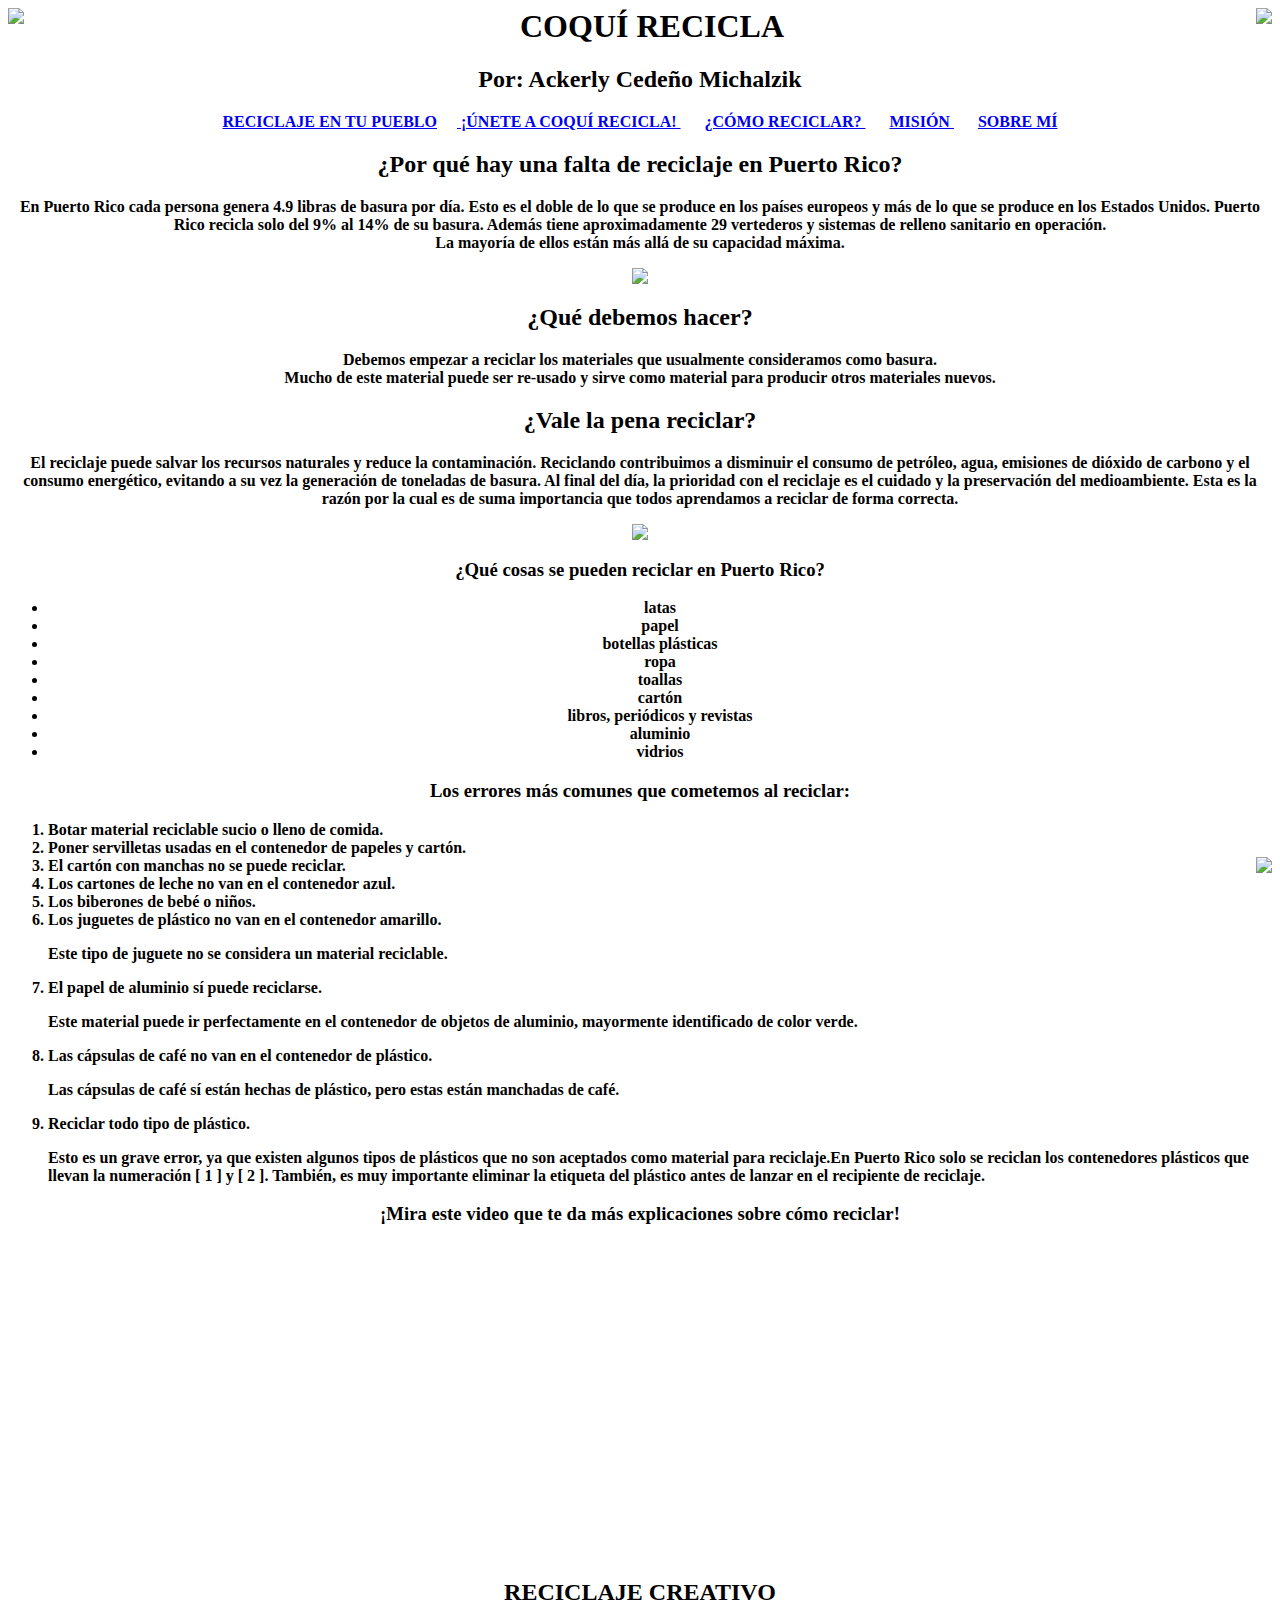
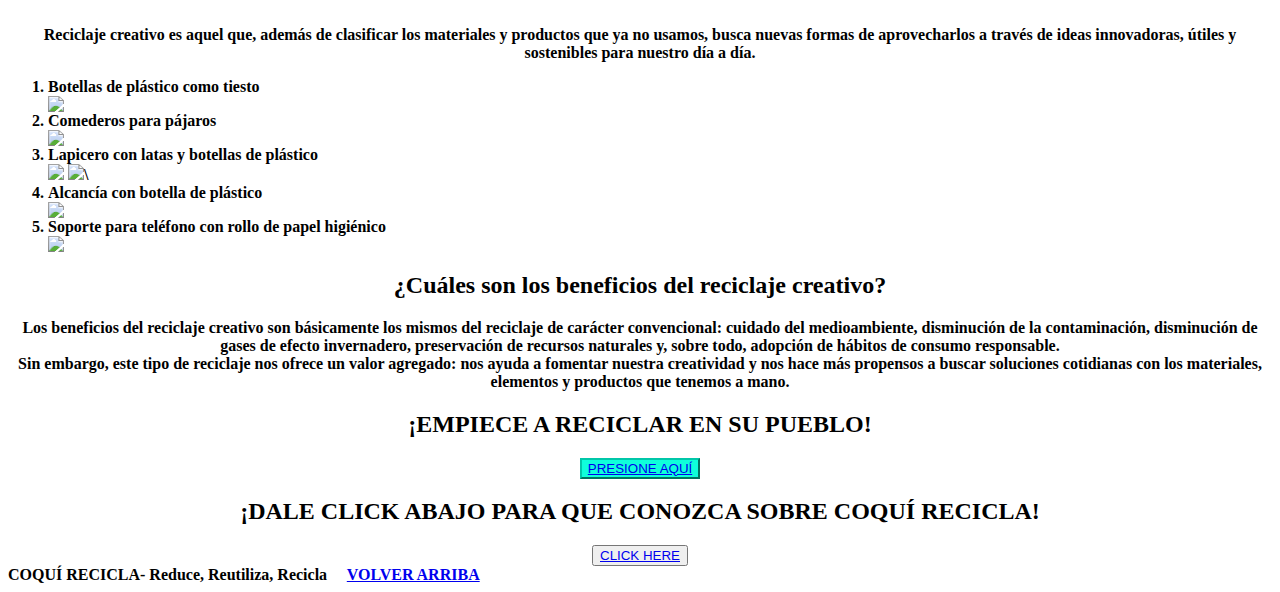
==== index.html @ 179684ca "Add files via upload" ====
<html>
<head>
<title> COQUÍ RECICLA  </title>
 <link rel="stylesheet" type="text/css" href="style.css">
<!--- LINKS FOR FONTS --->
  <link rel="preconnect" href="https://fonts.googleapis.com">
<link rel="preconnect" href="https://fonts.gstatic.com" crossorigin>
<link href="https://fonts.googleapis.com/css2?family=Raleway:wght@500&display=swap" rel="stylesheet">
<link rel="preconnect" href="https://fonts.googleapis.com">
<link rel="preconnect" href="https://fonts.gstatic.com" crossorigin>
<link href="https://fonts.googleapis.com/css2?family=Pacifico&family=Raleway:wght@500&display=swap" rel="stylesheet">
<link rel="preconnect" href="https://fonts.googleapis.com">
<link rel="preconnect" href="https://fonts.gstatic.com" crossorigin>
<link href="https://fonts.googleapis.com/css2?family=Oswald:wght@500&display=swap" rel="stylesheet">
<link rel="preconnect" href="https://fonts.googleapis.com">
<link rel="preconnect" href="https://fonts.gstatic.com" crossorigin>
<link href="https://fonts.googleapis.com/css2?family=Architects+Daughter&display=swap" rel="stylesheet">
  <link rel="preconnect" href="https://fonts.googleapis.com">
<link rel="preconnect" href="https://fonts.gstatic.com" crossorigin>
<link href="https://fonts.googleapis.com/css2?family=Hachi+Maru+Pop&display=swap" rel="stylesheet">
<link rel="preconnect" href="https://fonts.googleapis.com">
<link rel="preconnect" href="https://fonts.gstatic.com" crossorigin>
<link href="https://fonts.googleapis.com/css2?family=Playfair+Display&display=swap" rel="stylesheet">
<link rel="preconnect" href="https://fonts.googleapis.com">
<link rel="preconnect" href="https://fonts.gstatic.com" crossorigin>
<link href="https://fonts.googleapis.com/css2?family=Poppins:wght@300&display=swap" rel="stylesheet">
<link rel="preconnect" href="https://fonts.googleapis.com">
<link rel="preconnect" href="https://fonts.gstatic.com" crossorigin>
<link href="https://fonts.googleapis.com/css2?family=Proza+Libre&display=swap" rel="stylesheet">
</head>

<body>

<div id= MAIN>
    <img class= "coq" src= "COQUIRECICLA.jpeg" align= "left">
<img class= "coq" src= "COQUIRECICLA.jpeg" align= "right">
<center> <h1 class= "main1"> &nbsp; &nbsp;COQUÍ RECICLA </h1> </center>
<center> <h2 class= "by1"> Por: Ackerly Cedeño Michalzik  </h2> </center>  
<b> 

  <!--- Nav Links --->

</div>
 <center> <nav> <a class= RECICLAJEENTUPUEBLO href= "RECICLAJE EN TU PUEBLO.html"> RECICLAJE EN TU PUEBLO</a>  &nbsp;&nbsp; &nbsp;<a class= "UNETECOQUI" href= "https://forms.gle/cVLvfZ4YehwnYv968"> ¡ÚNETE A COQUÍ RECICLA!  </a>
&nbsp &nbsp &nbsp <a href="#qsere"> ¿CÓMO RECICLAR? </a> &nbsp;&nbsp;&nbsp; &nbsp; <a class= "MISION" href= "MISIÓN.html"> MISIÓN </a> &nbsp;&nbsp;&nbsp; &nbsp; <a href="htm.html"> SOBRE MÍ </a> </nav> </center>
  
  
  
  
  
 













<!--- Part 1 --->
  
  <center><div class="A">
<h2 class= "porque"> ¿Por qué hay una falta de reciclaje en Puerto Rico? </h2>  </div>
 <b> <p class= "faltare"> En Puerto Rico cada persona genera 4.9 libras de basura por día.
Esto es el doble de lo que se produce en los países europeos y más de lo que se produce en los Estados Unidos. Puerto Rico recicla solo del 9% al 14% de su basura. Además tiene aproximadamente 29 vertederos y sistemas de relleno sanitario en operación. <br> La mayoría de ellos están más allá de su capacidad máxima.
</p> </b> 
  <img class= "vertederopr" src= "vertederospr2.jpg"> </center>
  
  

<!--- Part 2 --->
 <center>
<div class="B">
 <h2 class= "quedebemoshacer"> ¿Qué debemos hacer? </h2>  </div> </body>
<b><p class= reciclaahora> Debemos empezar a reciclar los materiales que usualmente consideramos como basura. <br>Mucho de este material puede ser re-usado y sirve como material
para producir otros materiales nuevos. 
 </p> </b> 
</center>
<center>
  <div class="C">
 <!--- Part 3 --->
    
 <h2 class= "VALELAPENA"> ¿Vale la pena reciclar?  </div> </center>
<center> <b> <p class= "sivale"> El reciclaje puede salvar los recursos naturales y reduce la contaminación. Reciclando contribuimos a disminuir el consumo de petróleo, agua, emisiones de dióxido de carbono y el consumo energético, evitando a su vez la generación de toneladas de basura. Al final del día, la prioridad con el reciclaje es el cuidado y la preservación del medioambiente. Esta es la razón por la cual es de suma importancia que todos aprendamos a reciclar de forma correcta. </p></b></center>

    <center> <img class= "cutequestion" src= "cute recycle question_Edited.jpg" > </center>
 
<!--- List on what to recyle Part 4--->
<center>
  <div class="D">
 <h3 id= "qsere"> ¿Qué cosas se pueden reciclar en Puerto Rico? </h3> </div> </center>
  <center> <b>
<ul>
  <li>
    latas 
  </li>
  <li>
    papel 
  </li>
  <li>
    botellas plásticas 
  </li>
  <li>
    ropa 
</li>
  <li>
    toallas 
  </li>

  <li>
    cartón
  </li>
  <li>
    libros, periódicos y revistas 
  </li>
  <li>
    aluminio 
  </li>
  <li>
    vidrios 
  </li>
</ul>
  </b></center>

  

<!---Part 5--->

<center> <div class="E"> <h3 class= "errores">Los errores más comunes que cometemos al reciclar: </h3> </div> </center>
<b> <ol>
  <li>
  Botar material reciclable sucio o lleno de comida.
</li>
<li>
  Poner servilletas usadas en el contenedor de papeles y cartón.
</li>
    <img class="reyclequestion2" src= "cutequestrecycle.jpg" align= "right">
  <li>
    El cartón con manchas no se puede reciclar.
  </li>
  <li>
    Los cartones de leche no van en el contenedor azul.
  </li>
<li>
  Los biberones de bebé o niños.
</li>

  <li>
    Los juguetes de plástico no van en el contenedor amarillo.
  <br>
  <p class= "prtlist">Este tipo de juguete no se considera un material reciclable.</p>
  </li>
<li>El papel de aluminio sí puede reciclarse.
<br>
<p class= "prtlist">Este material puede ir perfectamente en el contenedor de objetos de aluminio, mayormente identificado de color verde. </p>
</li>
  <li>
    Las cápsulas de café no van en el contenedor de plástico.
<br>
  <p class= "prtlist"> Las cápsulas de café sí están hechas de plástico, pero estas están manchadas de café. </p>
  </li>
  <li>
    Reciclar todo tipo de plástico.
<br>
 <p class= "prtlist"> Esto es un grave error, ya que existen algunos tipos de plásticos que no son aceptados como material para reciclaje.En Puerto Rico solo se reciclan los contenedores plásticos que llevan la numeración [ 1 ] y [ 2 ]. También, es muy importante eliminar la etiqueta del plástico antes de lanzar en el recipiente de reciclaje.</p>
  </li>
</ol>
</b>
<center> <h3 class="reciclaya"> ¡Mira este video que te da más explicaciones sobre cómo reciclar! </h3> </center>
<center><iframe width="560" height="315" src="https://www.youtube.com/embed/YiHTNfKJwAw" title="YouTube video player" frameborder="0" allow="accelerometer; autoplay; clipboard-write; encrypted-media; gyroscope; picture-in-picture; web-share" allowfullscreen></iframe> </center>

<!--- Part 6--->
  
<center> <h2 class="RC"> RECICLAJE CREATIVO </h2> </center>
  <center> <b> <p> Reciclaje creativo es aquel que, además de clasificar los materiales y productos que ya no usamos, busca nuevas formas de aprovecharlos a través de ideas innovadoras, útiles y sostenibles para nuestro día a día. </p></b> </center>
<ol>
  <li class="rc3">
Botellas de plástico como tiesto 
  </li>

<img  class="TIESTO" src= "tiestoconbp.jpg"</li>
  <li>
    Comederos para pájaros
  </li>
  <img class="bird" src="birdfeeder.jpg">
  <li>
    Lapicero con latas y botellas de plástico
  </li>
  <img class="Lapicero" src= "lapiceroconlatas.jpg">
  <img class= "Lapicero" src = "lapiceroconbp.jpg">\
  <li>
    Alcancía con botella de plástico
  </li>
  <img class= "piggybank" src="piggybank.jpg">
  <li>
    Soporte para teléfono con rollo de papel higiénico
  </li>
  <img class= "phone" src= "phoneholder.jpg">
</ol>

    <center> <h2 class="rch"> ¿Cuáles son los beneficios del reciclaje creativo? </h2></center>
  <center> <p> Los beneficios del reciclaje creativo son básicamente los mismos del reciclaje de carácter convencional: cuidado del medioambiente, disminución de la contaminación, disminución de gases de efecto invernadero, preservación de recursos naturales y, sobre todo, adopción de hábitos de consumo responsable.
<br>
Sin embargo, este tipo de reciclaje nos ofrece un valor agregado: nos ayuda a fomentar nuestra creatividad y nos hace más propensos a buscar soluciones cotidianas con los materiales, elementos y productos que tenemos a mano.</p></center>
  <!--- Part 7--->
<center><h2 class= "empieza">  ¡EMPIECE A RECICLAR EN SU PUEBLO! </h2></center>
<center> <button style= "background-color:  #0fffdb; border-color: #00c7a9 ;" class= "hi"><a class= RECICLAJEENTUPUEBLO href= "RECICLAJE EN TU PUEBLO.html"> PRESIONE AQUÍ</a> </button> </center>

<center> <h2 class="click">  ¡DALE CLICK ABAJO PARA QUE CONOZCA SOBRE COQUÍ RECICLA!</h2></center>
 <center> <button class= "click2"> <a class= "MISION" href= "MISIÓN.html"> CLICK HERE </a> </button> </center> 

  <footer> COQUÍ RECICLA- Reduce, Reutiliza, Recicla &nbsp;&nbsp;&nbsp; <a id="up" href= "#MAIN"> VOLVER ARRIBA </a>  </footer>
</body>













  
</html>
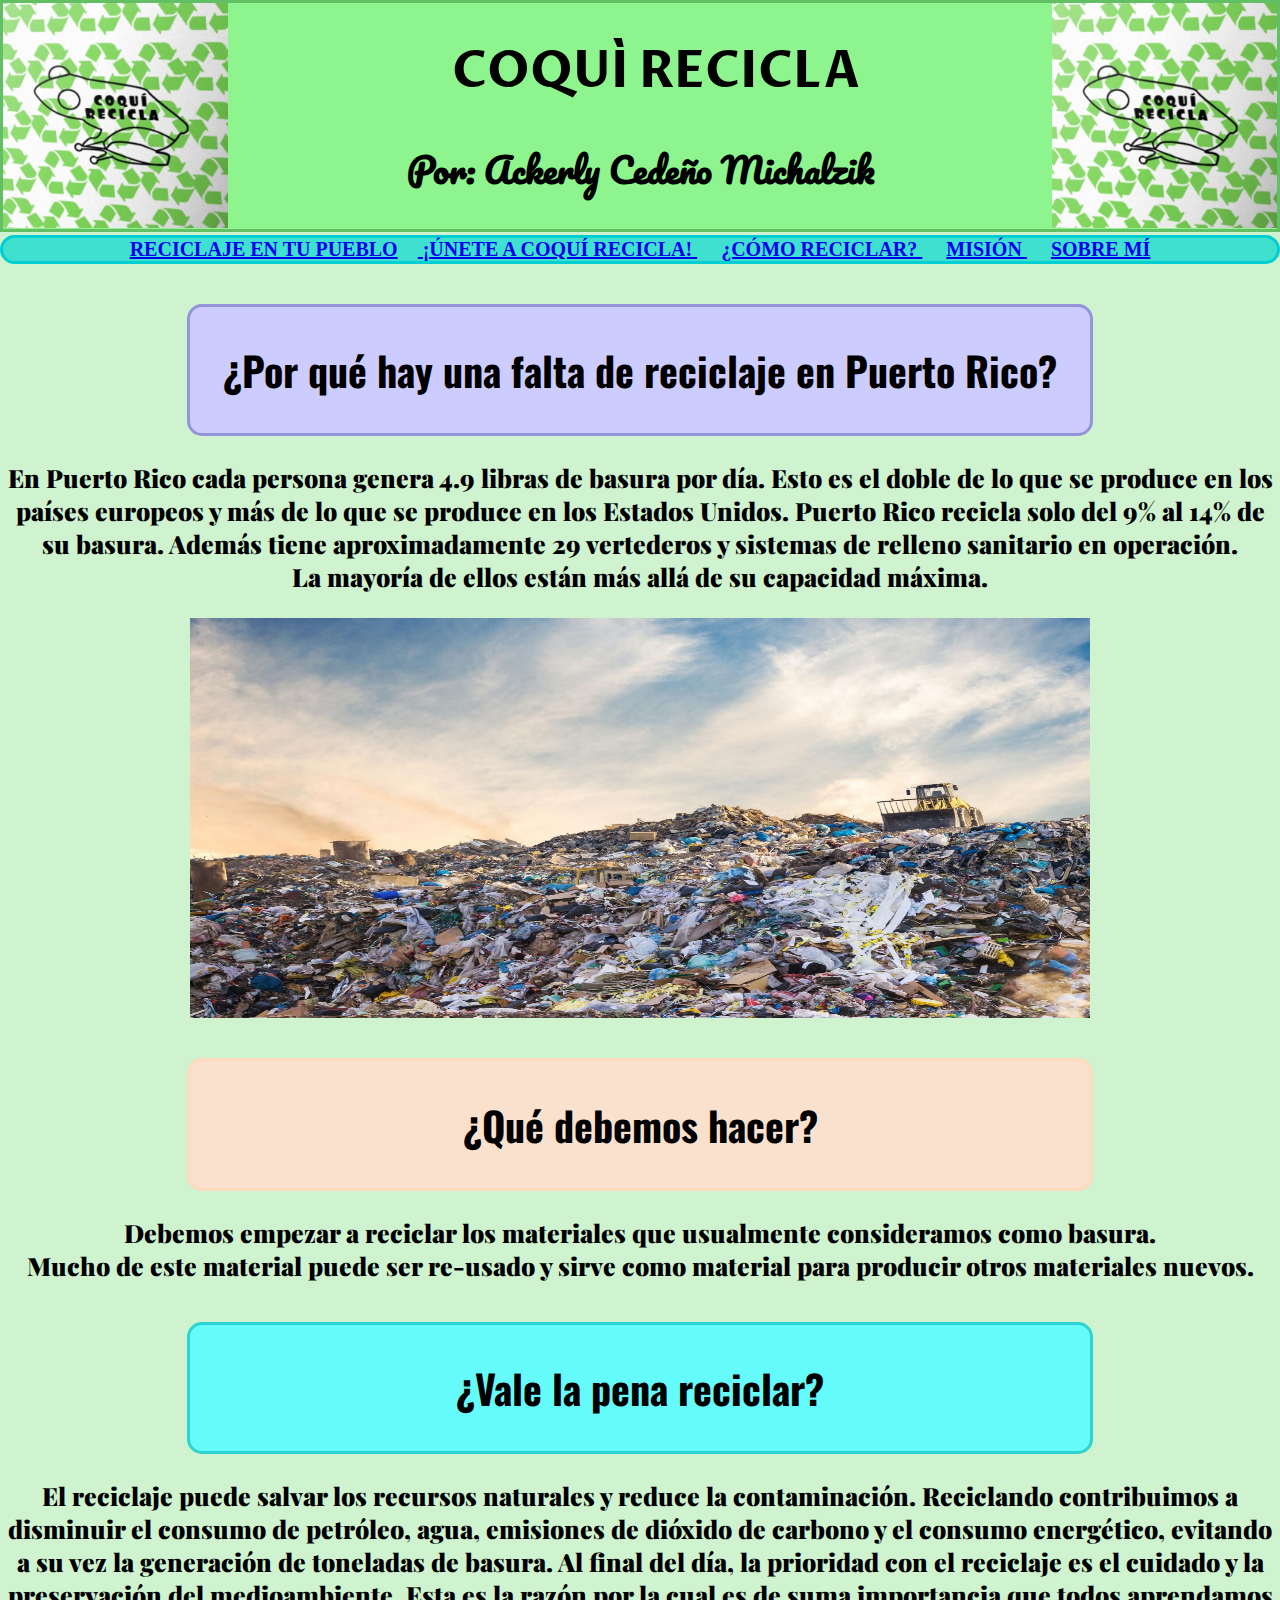
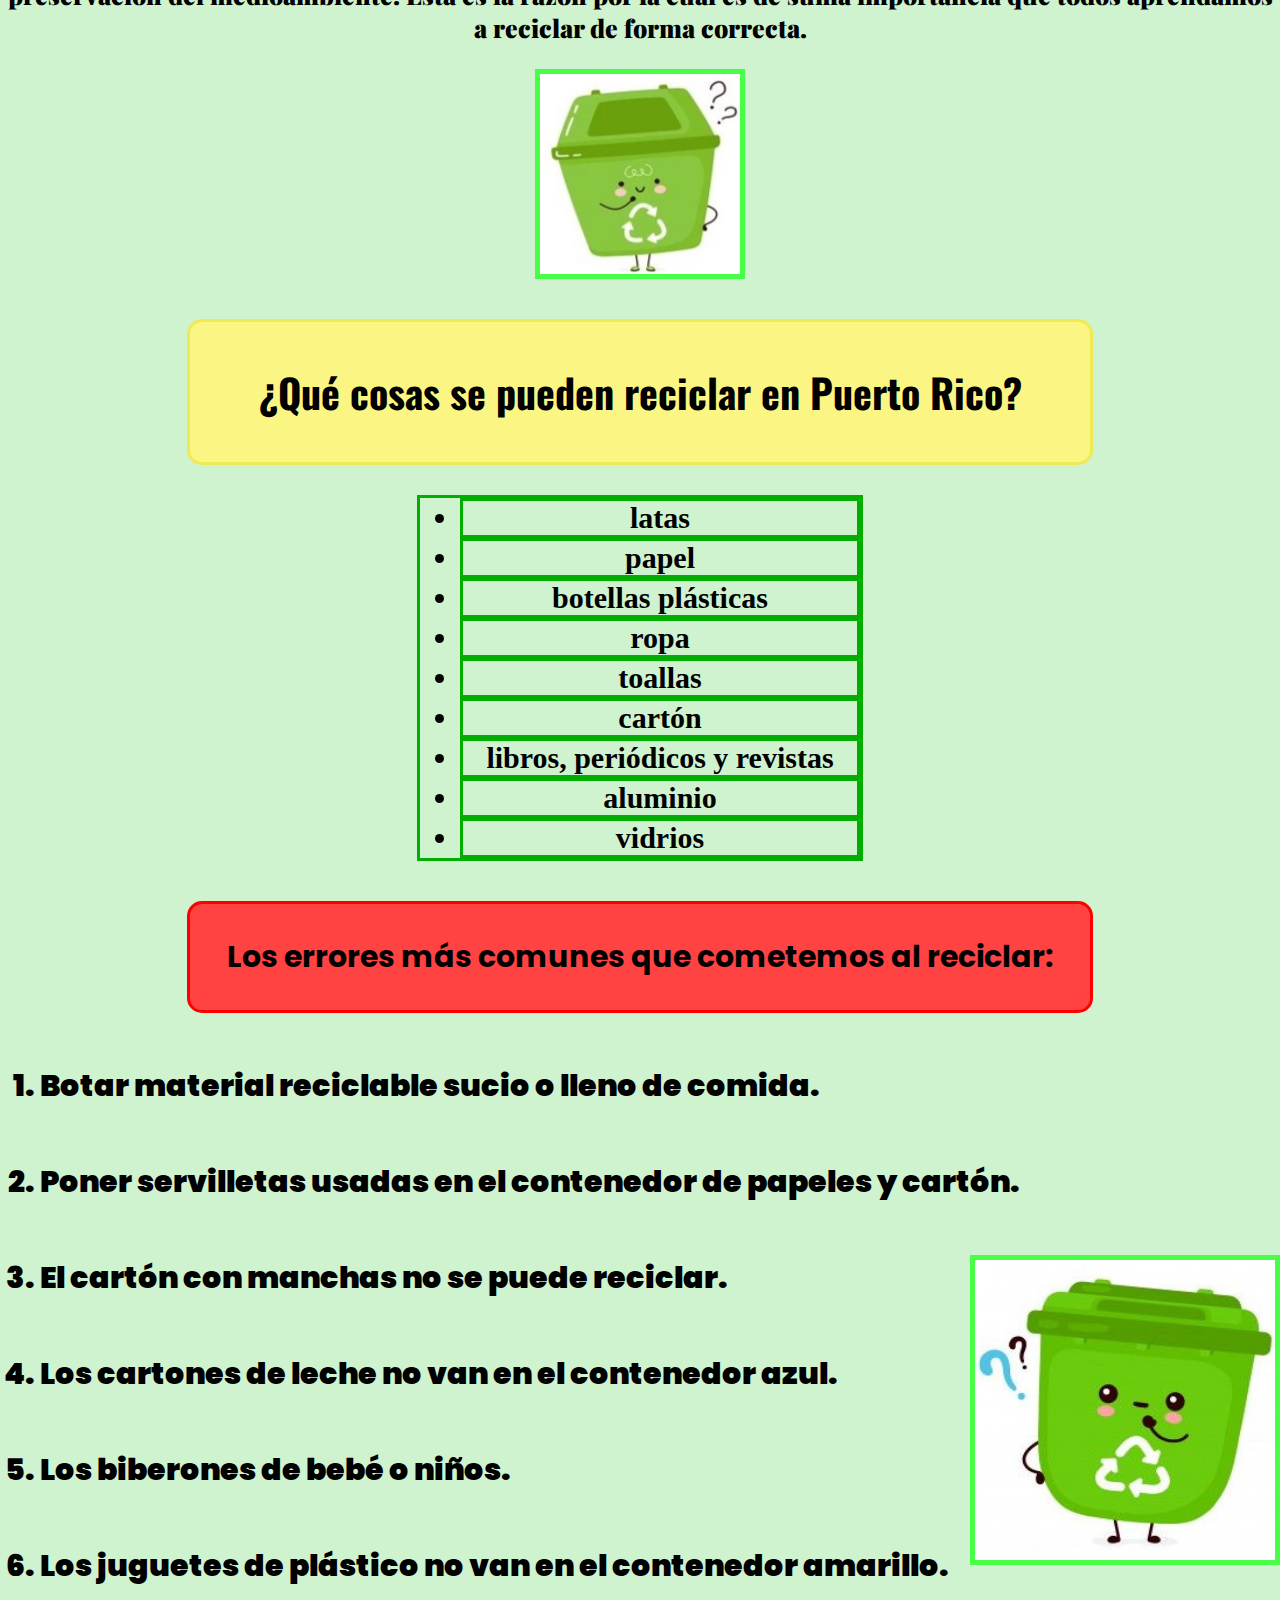
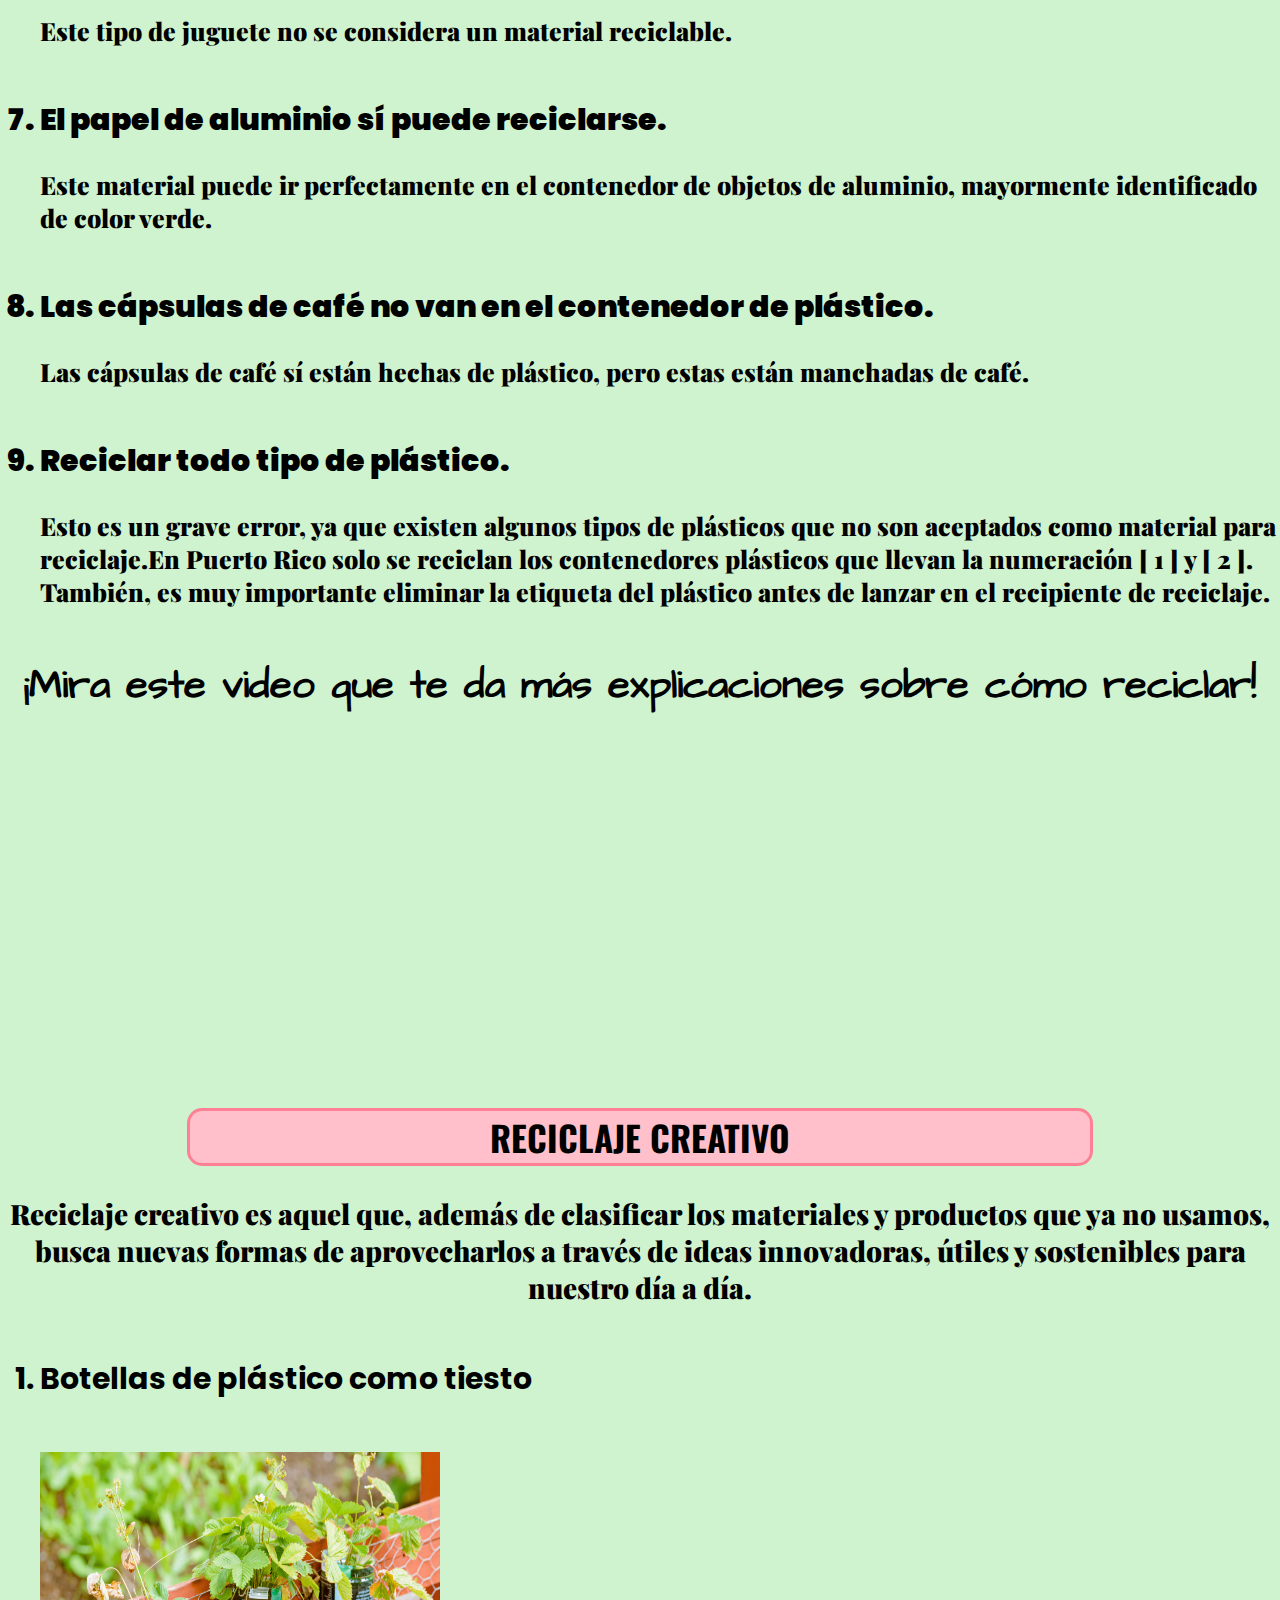
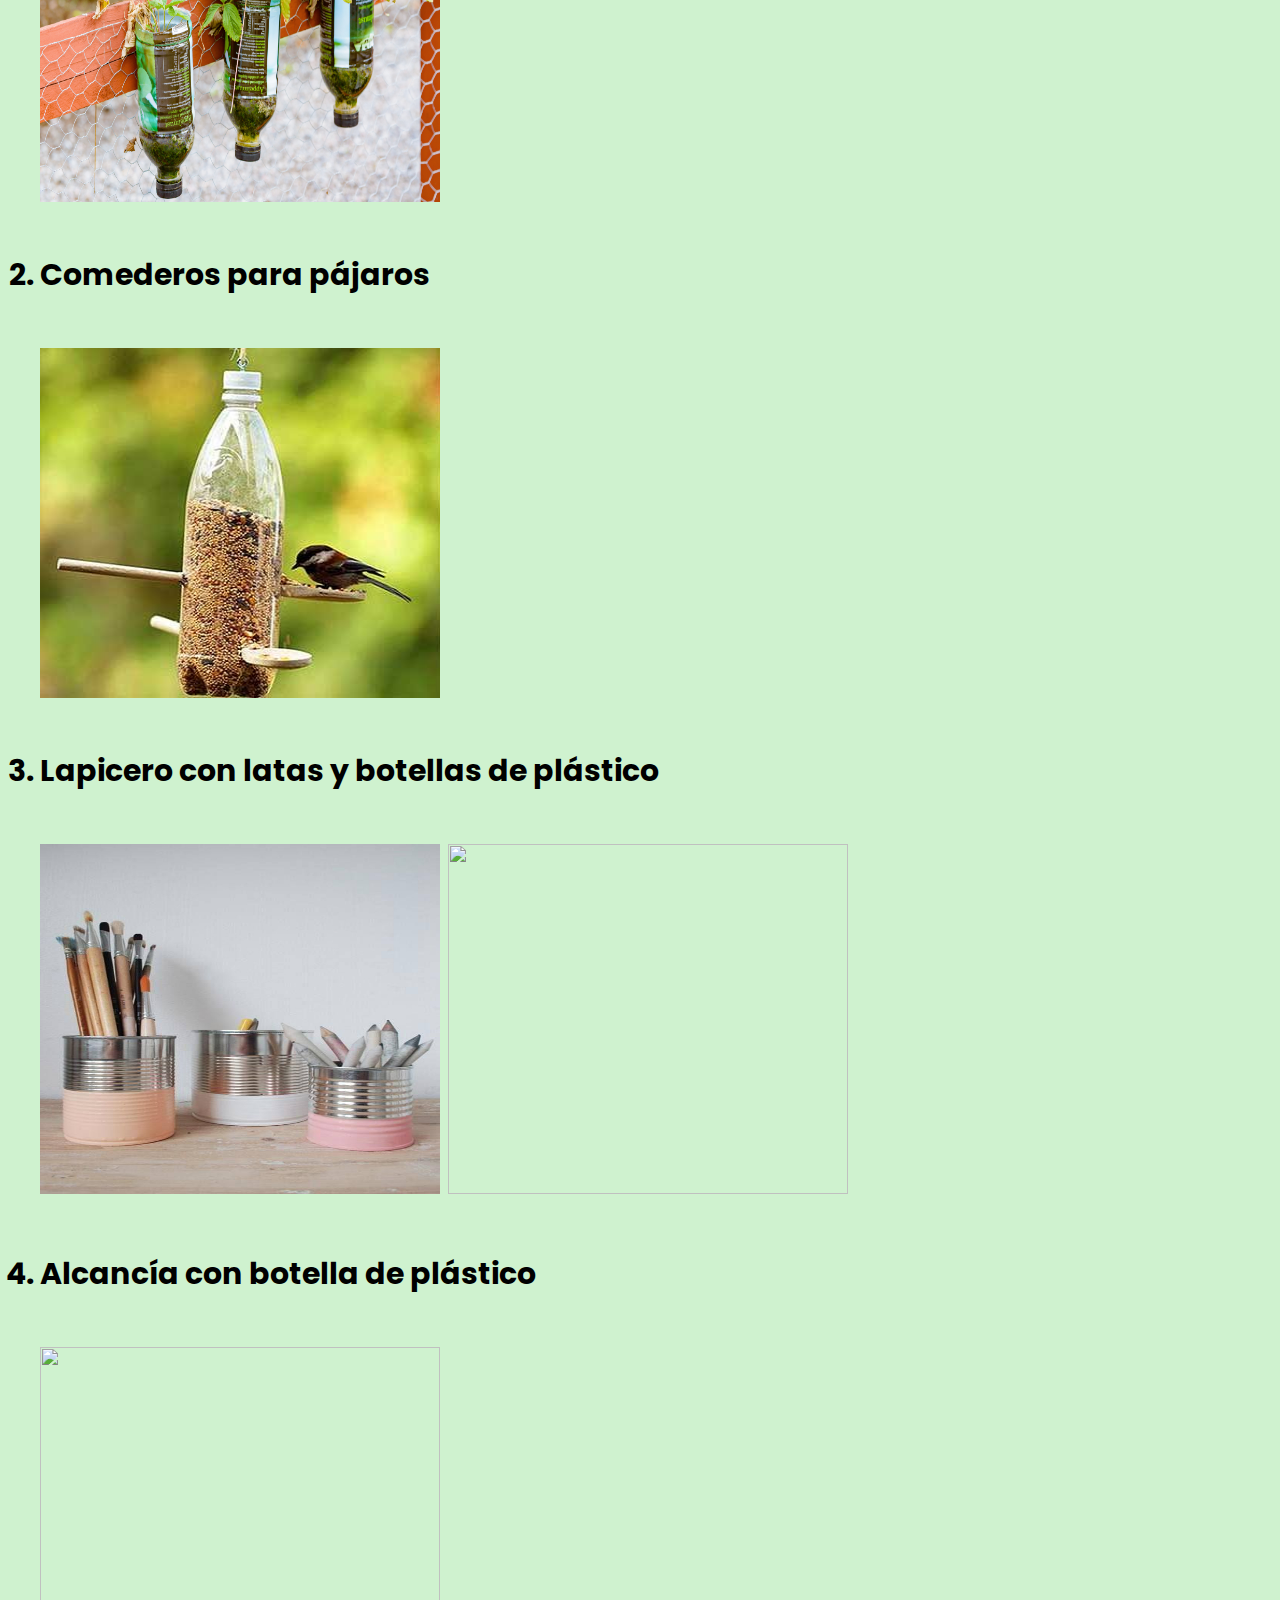
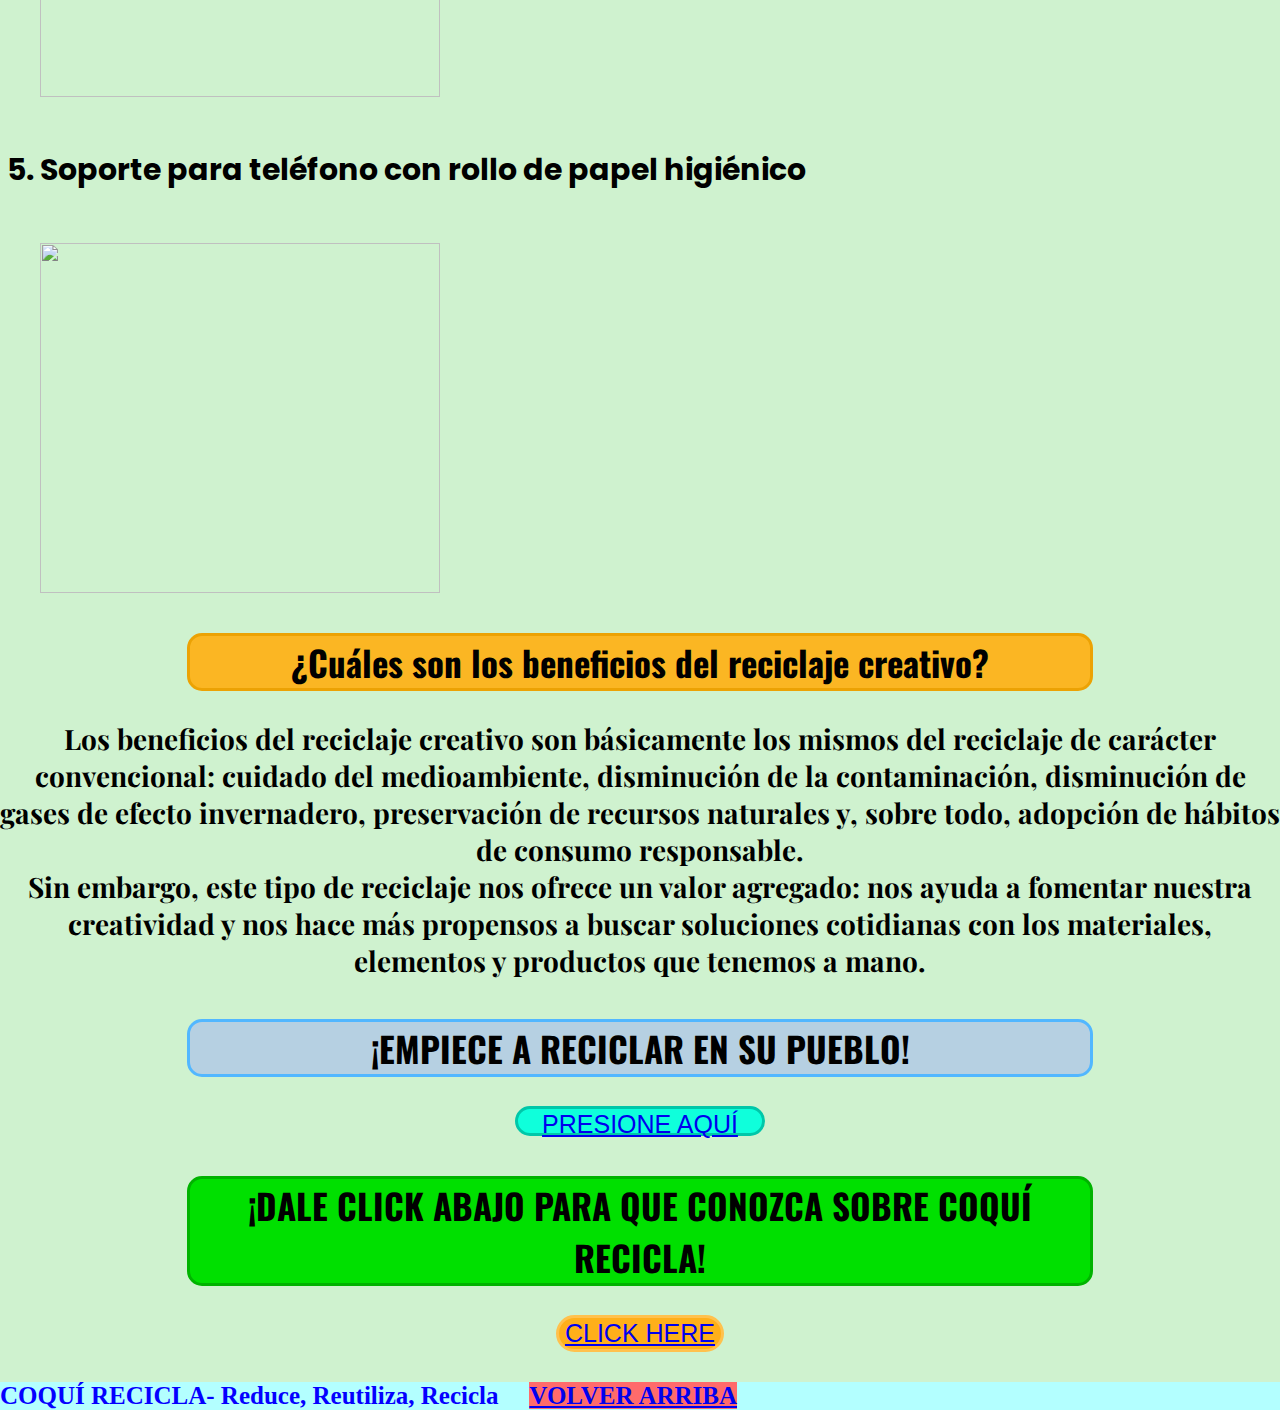
==== commit d1a278e1: "Update index.html" ====
--- a/index.html
+++ b/index.html
@@ -192,7 +192,7 @@
     Lapicero con latas y botellas de plástico
   </li>
   <img class="Lapicero" src= "lapiceroconlatas.jpg">
-  <img class= "Lapicero" src = "lapiceroconbp.jpg">\
+  <img class= "Lapicero" src = "lapiceroconbp.jpg">
   <li>
     Alcancía con botella de plástico
   </li>
@@ -230,4 +230,4 @@
 
 
   
-</html>+</html>
--- a/style.css
+++ b/style.css
@@ -0,0 +1,316 @@
+body{
+  margin: 0px;
+  background-color:#cff2cf ;
+}
+.coq{
+width: 225px;
+height: 225px;
+
+}
+#MAIN{
+background-color:#8ef58e ;
+border: solid;
+  border-color: #63bf63 ;
+
+  
+  }
+nav{
+background-color: turquoise;
+border-radius: 25px;
+  border: solid;
+  border-color: darkturquoise;
+  margin-top: 3px;
+}
+nav a{
+font-size: 20px;
+  
+}
+nav a:hover{
+background-color: #ffc2cc;
+  
+}
+
+.main1{
+font-size: 50px;
+  font-family: 'Proza Libre', sans-serif;
+
+  
+}
+  .by1{
+    font-family: 'Pacifico', cursive;
+  }
+h2{
+font-family: 'Oswald', sans-serif;
+  font-size: 35px;
+}
+
+img{
+width: 900px;
+height: 400px;
+  
+}
+
+.links{
+color: black;
+font-size: 20px;
+  
+}
+
+
+
+
+
+
+  
+
+
+.coqui{
+width:100px;
+
+  
+}
+
+
+.A{
+background-color: #CCCCFF;
+border: solid;
+  border-color: #9494db;
+  border-radius: 15px;
+  max-width: 900px;
+  margin-top: 40px;
+  align-items: center;
+}
+
+  
+
+  .porque{
+
+font-size: 40px;
+    
+  }
+
+.B{
+  background-color: #f9e1cd;
+  border: solid;
+  border-color:#ffdbbd;
+  border-radius: 15px;
+  max-width: 900px;
+  margin-top: 40px;
+}
+
+.faltare{
+  font-size: 25px;
+}
+
+  .C{
+    background-color:#65fbfb;
+  border: solid;
+  border-color:#2dd2d2;
+  border-radius: 15px;
+  max-width: 900px;
+  margin-top: 40px;
+  }
+
+
+.quedebemoshacer{
+
+font-size: 40px;
+  
+}
+.D{
+      background-color:#fbf583;
+  border: solid;
+  border-color:#f0e956;
+  border-radius: 15px;
+  max-width: 900px;
+  margin-top: 40px;
+  }
+
+.reciclaahora{
+
+font-size: 25px;
+}
+
+.E{
+  background-color:#ff4242;
+  border: solid;
+  border-color:red;
+  border-radius: 15px;
+  max-width: 900px;
+  margin-top: 40px;
+}
+.VALELAPENA{
+font-size: 40px;
+  
+}
+.sivale{
+
+
+  font-size: 25px;
+}
+
+.cutequestion{
+border: solid;
+border-width: 5px;
+  border-color:#47ff47 ;
+width: 200px;
+  height: 200px;
+}
+
+#qsere{
+font-size: 40px;
+  font-family: 'Oswald', sans-serif;
+
+  
+}
+ul{
+max-width: 400px;
+font-size: 30;
+  border: solid;
+  border-color: #00ad00;
+  
+}
+.reyclequestion2{
+width: 300px;
+  height: 300px;
+  border: solid;
+  border-color: #47ff47 ;
+  border-width: 5px;
+}
+ul li{
+border:solid;
+border-color: #00ad00;
+}
+.errores{
+font-family: 'Poppins', sans-serif;
+font-size: 30px;
+  
+}
+ol{
+font-size: 30px;
+
+  
+}
+
+
+.prtlist{
+font-size: 25px;
+  
+}
+
+
+ol li{
+margin-top: 50px;
+  margin-bottom: 50px;
+  font-family: 'Poppins', sans-serif;
+  
+}
+.reciclaya{
+font-family: 'Architects Daughter', cursive;
+font-size: 40px;
+  
+}
+
+.empieza{
+  margin-top: 150px;
+}
+
+
+
+
+
+
+.hi{
+height: 30px;
+  width: 250px;
+background-color: #84ff80;
+  font-size: 25px;
+  border-color: #39bd35;
+}
+
+
+  .idk{
+background-color: #bfeaf8;
+color: white;
+    font-size: 11px;
+  }
+
+.TIESTO{
+  width: 400px;
+  height: 350px;
+}
+.bird{
+  width: 400px;
+  height: 350px;
+}
+  .Lapicero{
+     width: 400px;
+  height: 350px;
+  }
+.piggybank{
+      width: 400px;
+  height: 350px; 
+}
+.phone{
+   width: 400px;
+  height: 350px; 
+}
+p{
+  font-size: 28px;
+  font-family: 'Playfair Display', serif;
+}
+
+.rch{
+    background-color:#fbb623;
+  border: solid;
+  border-color:#eca204;
+  border-radius: 15px;
+  max-width: 900px;
+  margin-top: 40px;
+}
+.empieza{
+   background-color:#B6D0E2;
+  border: solid;
+  border-color:#52b7ff;
+  border-radius: 15px;
+  max-width: 900px;
+  margin-top: 40px;
+}
+button{
+  border: solid;
+  border-radius: 25px;
+  background-color: #0fffdb;
+  border-color: #00c7a9;
+}
+.click{
+    background-color:#00e000;
+  border: solid;
+  border-color:#00b300;
+  border-radius: 15px;
+  max-width: 900px;
+  margin-top: 40px;
+}
+.click2{
+  font-size: 25px;
+  border-radius: 25px;
+  border: solid;
+  border-color: #ffc14d;
+  background-color: #ffaf1a;
+}
+footer{
+  background-color: #b3ffff;
+  color: #0400ff;
+  font-size: 25px;
+  margin-top: 30px;
+}
+.RC{
+   background-color:pink;
+  border: solid;
+  border-color:#ff8095;
+  border-radius: 15px;
+  max-width: 900px;
+  margin-top: 40px;
+}
+#up{
+  background-color: #ff6b6b;
+}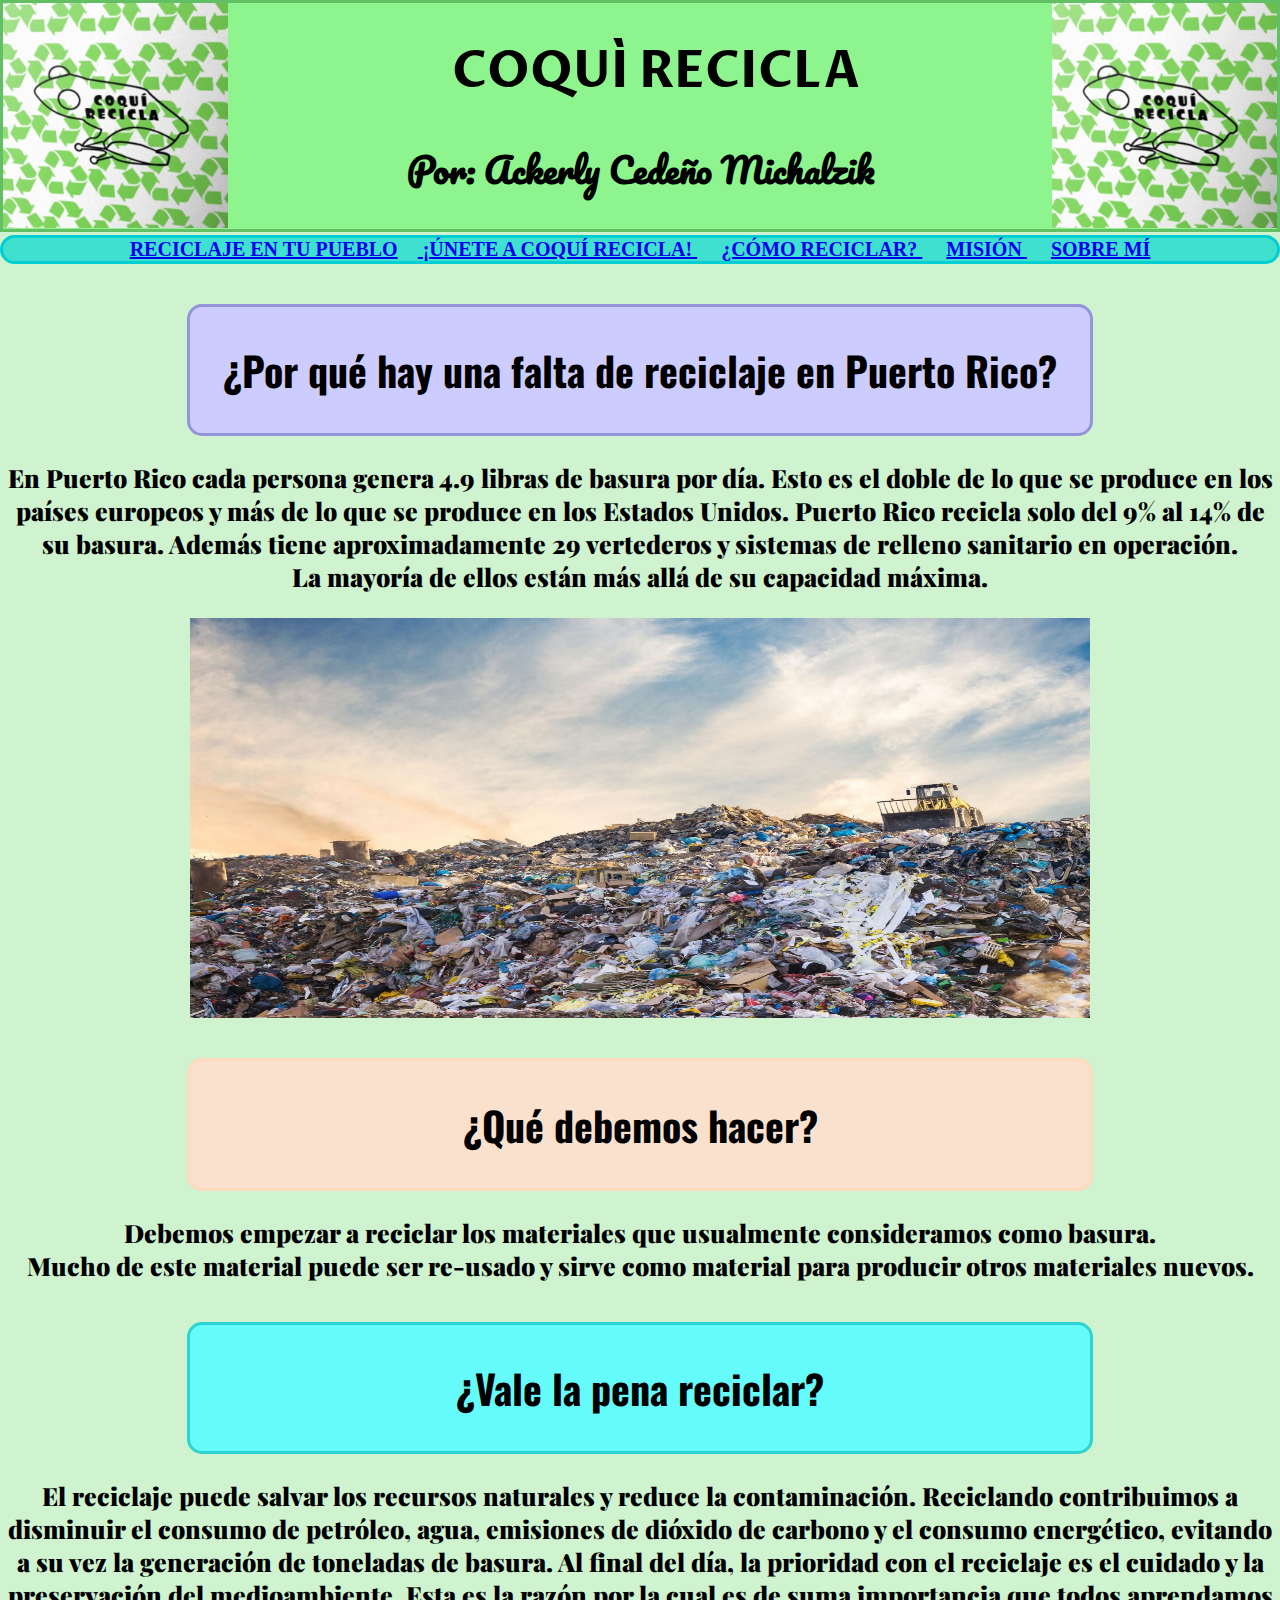
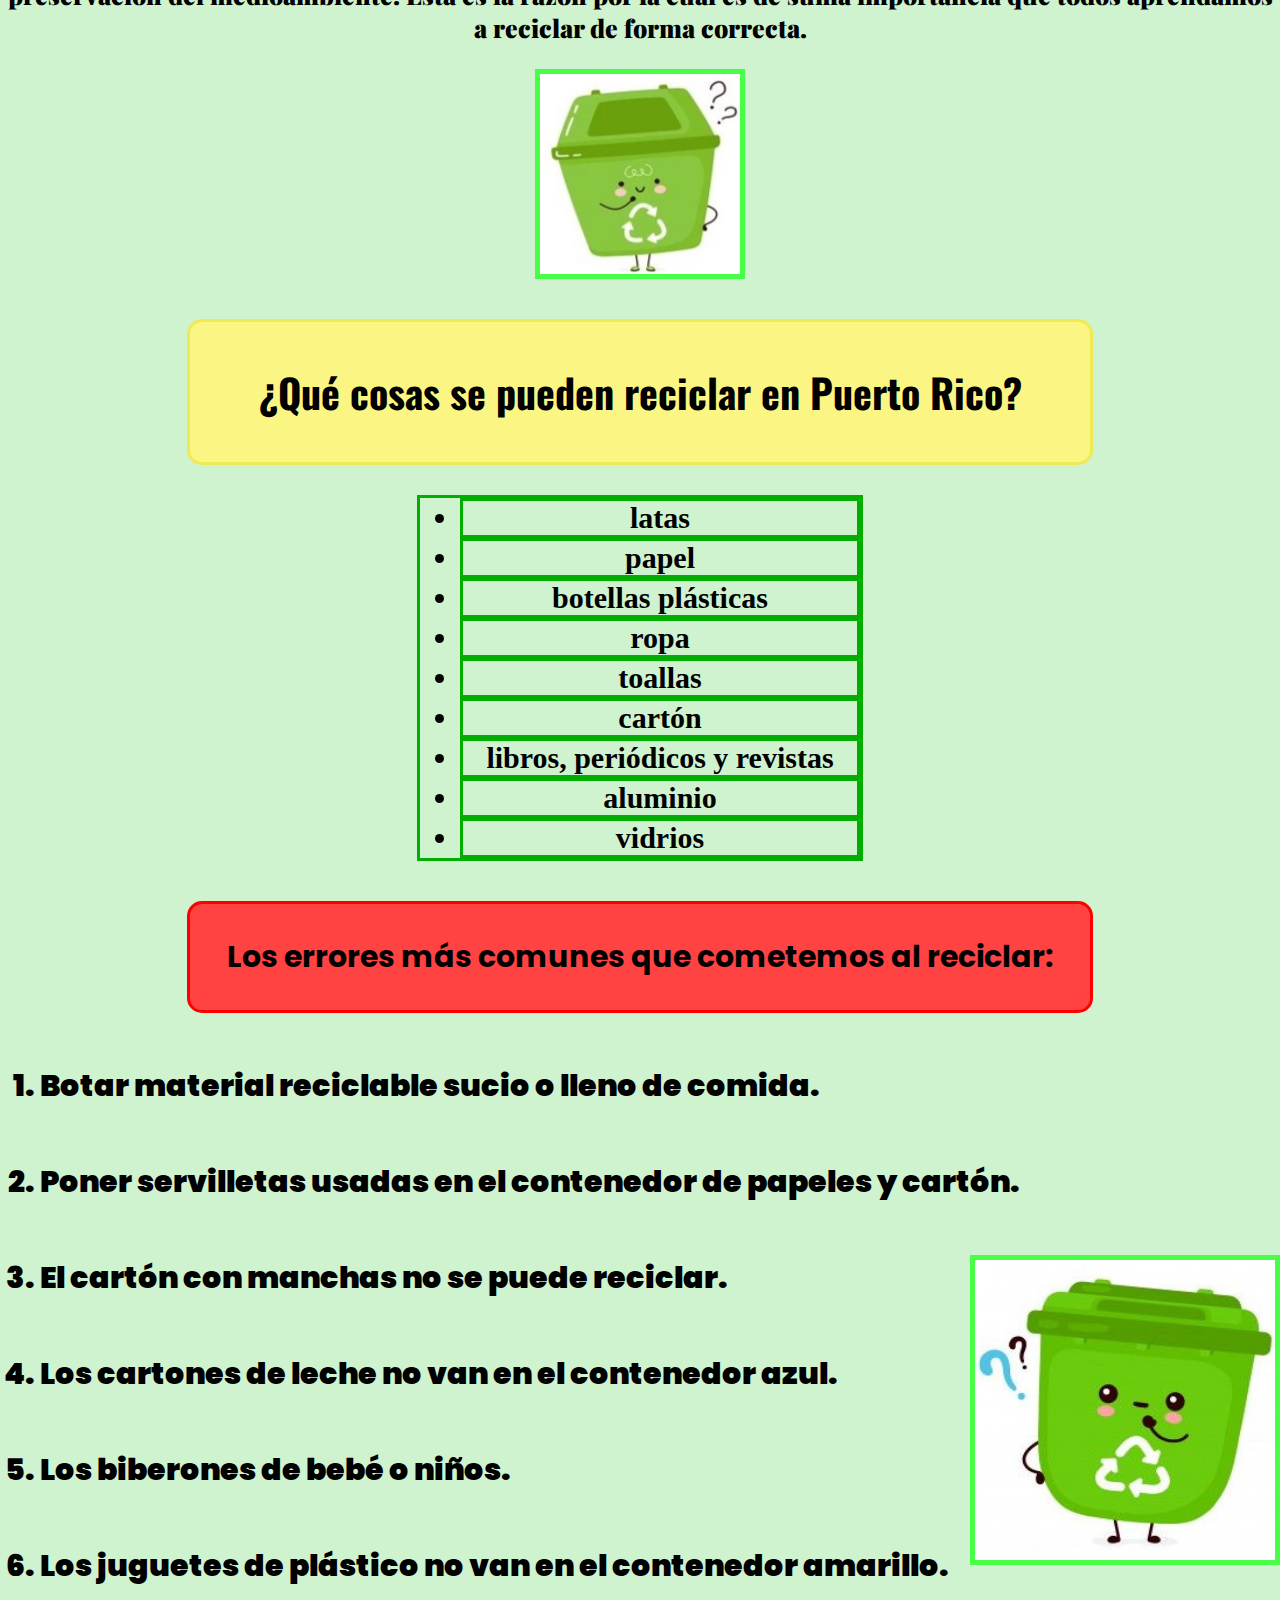
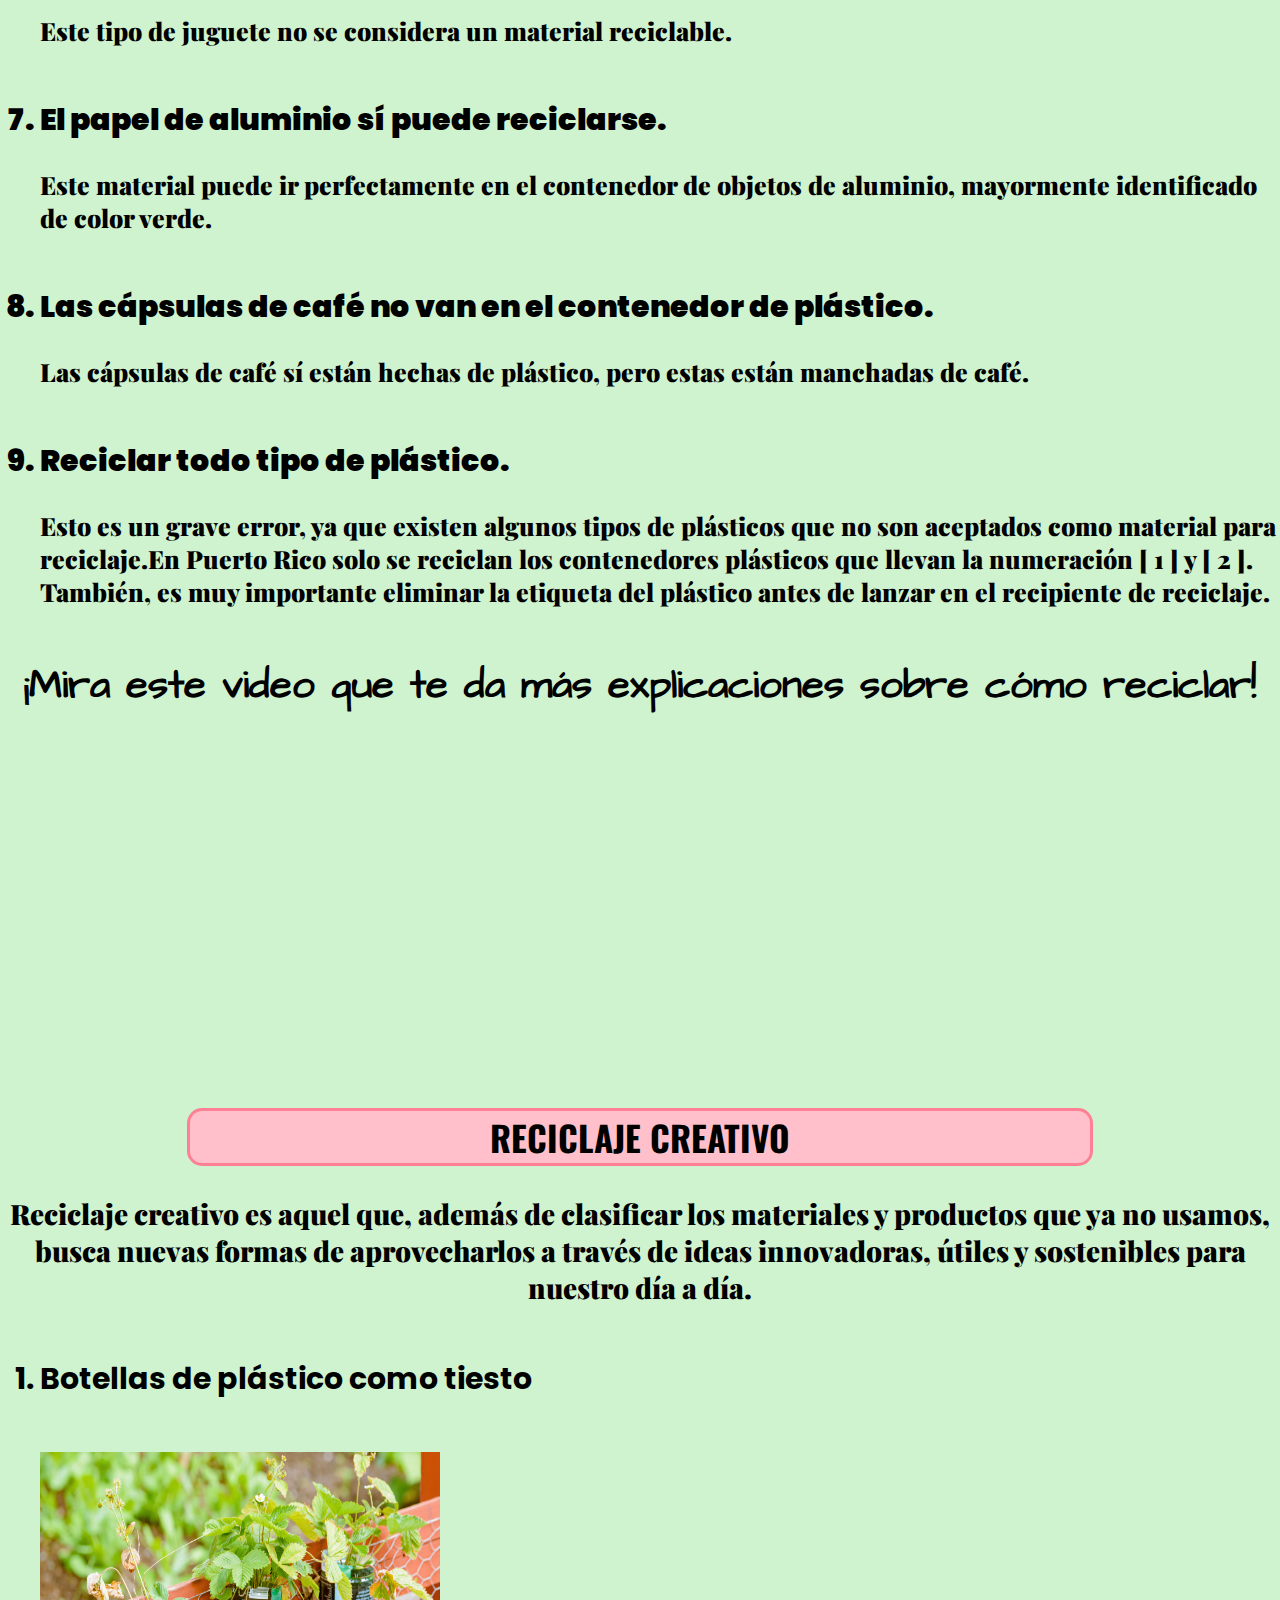
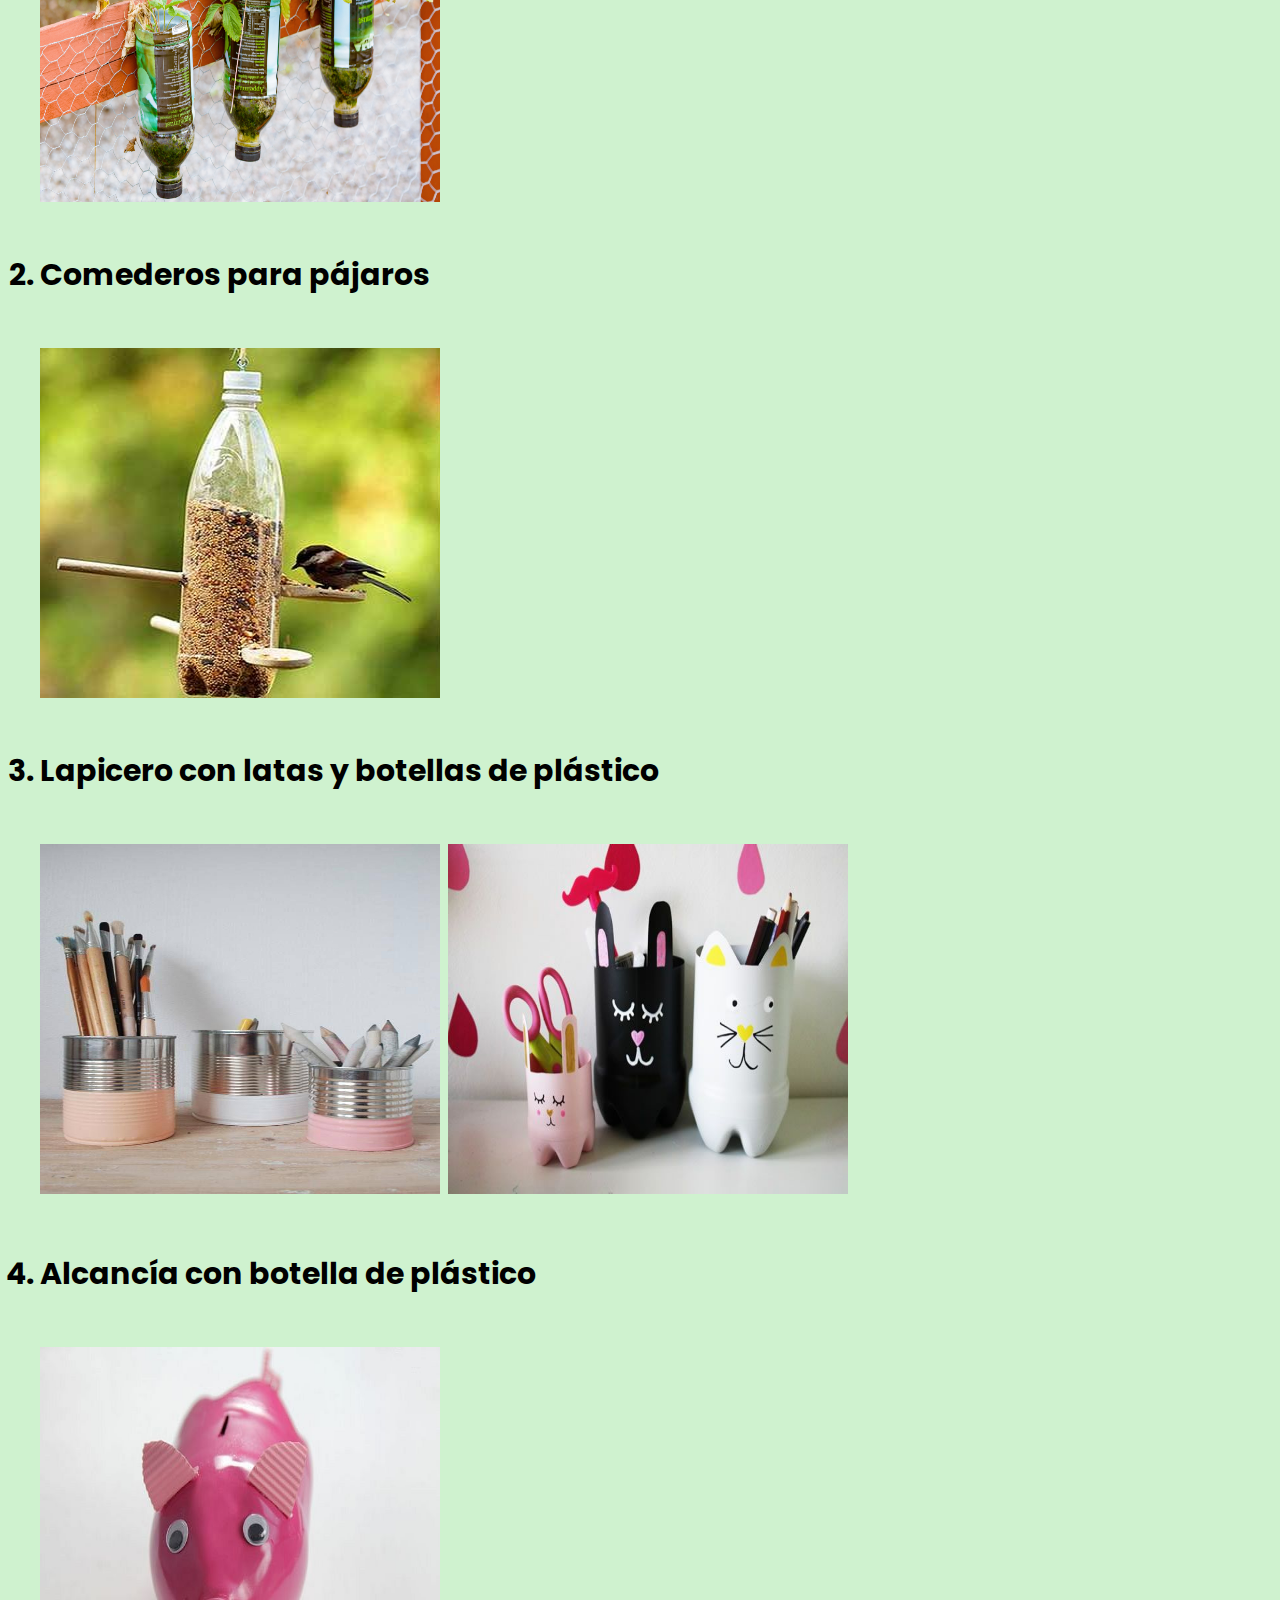
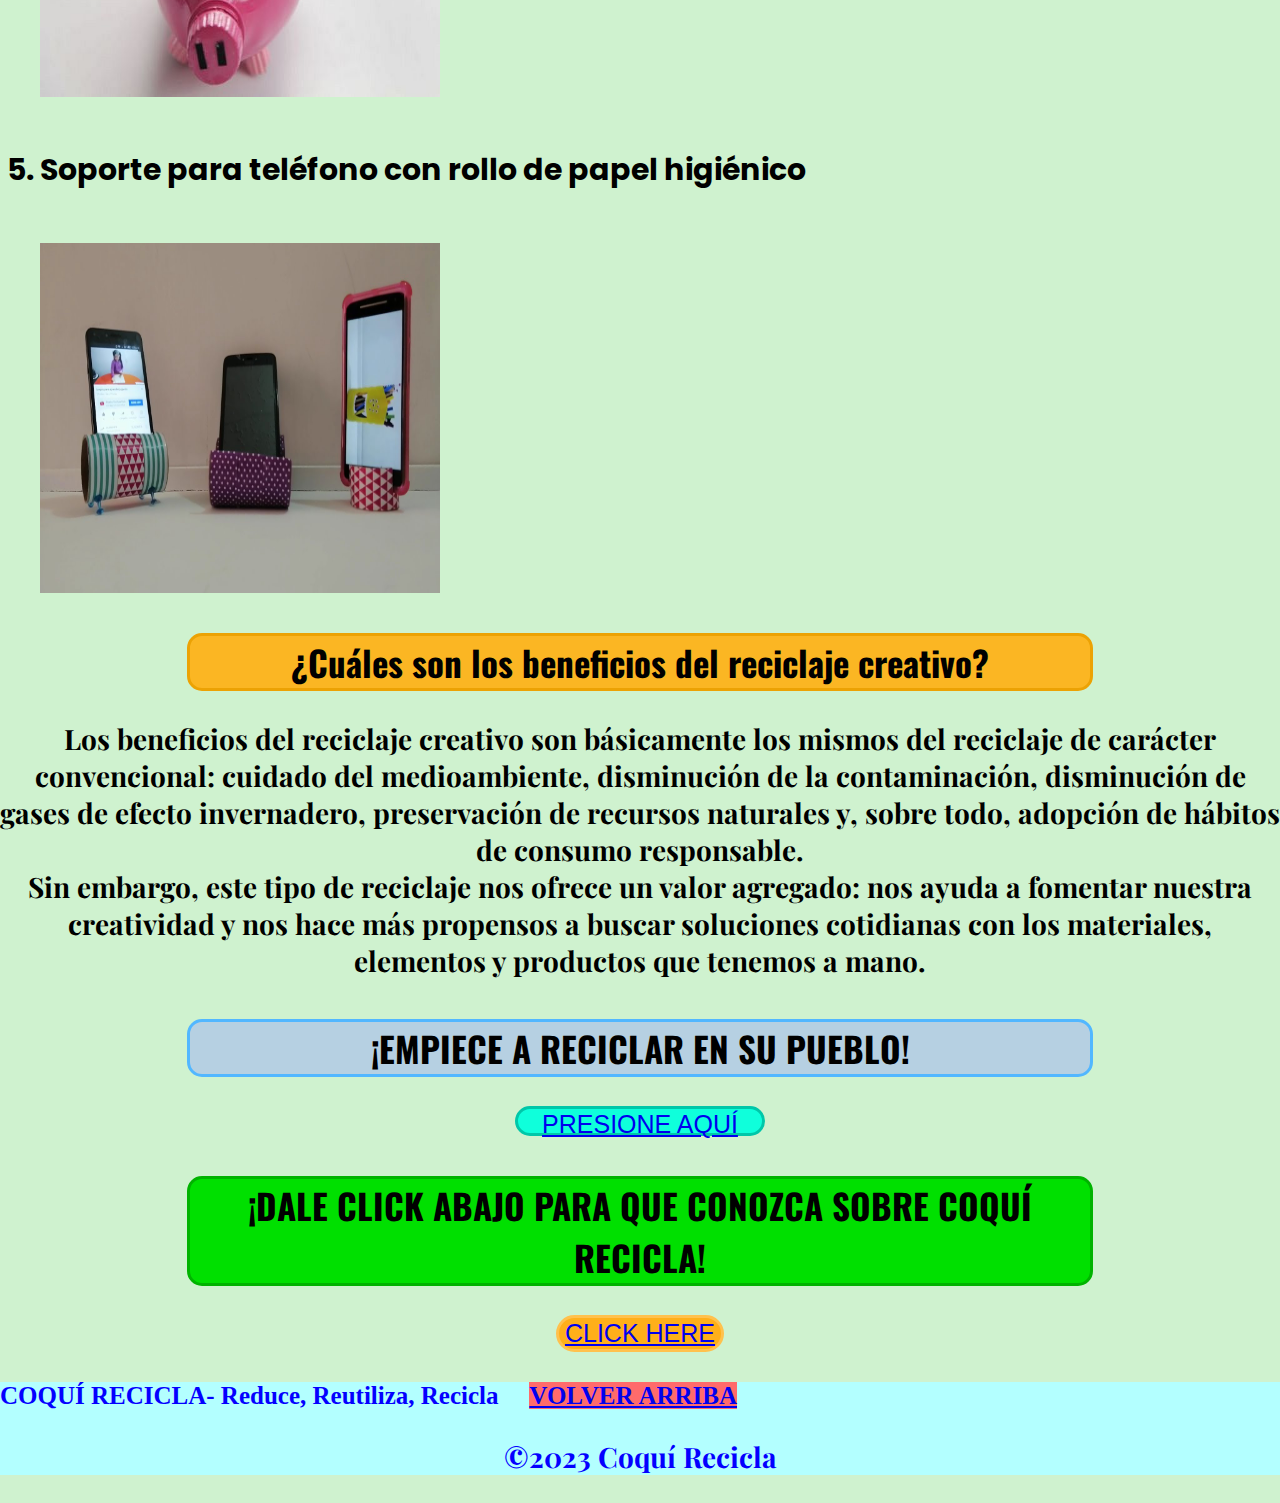
==== commit fa4620b8: "Update index.html" ====
--- a/index.html
+++ b/index.html
@@ -214,7 +214,10 @@
 <center> <h2 class="click">  ¡DALE CLICK ABAJO PARA QUE CONOZCA SOBRE COQUÍ RECICLA!</h2></center>
  <center> <button class= "click2"> <a class= "MISION" href= "MISIÓN.html"> CLICK HERE </a> </button> </center> 
 
-  <footer> COQUÍ RECICLA- Reduce, Reutiliza, Recicla &nbsp;&nbsp;&nbsp; <a id="up" href= "#MAIN"> VOLVER ARRIBA </a>  </footer>
+  <footer> COQUÍ RECICLA- Reduce, Reutiliza, Recicla &nbsp;&nbsp;&nbsp; <a id="up" href= "#MAIN"> VOLVER ARRIBA </a>
+ <br>
+   <center> <p id=end>  ©2023 Coquí Recicla </p> </center>
+ </footer>
 </body>
 
 
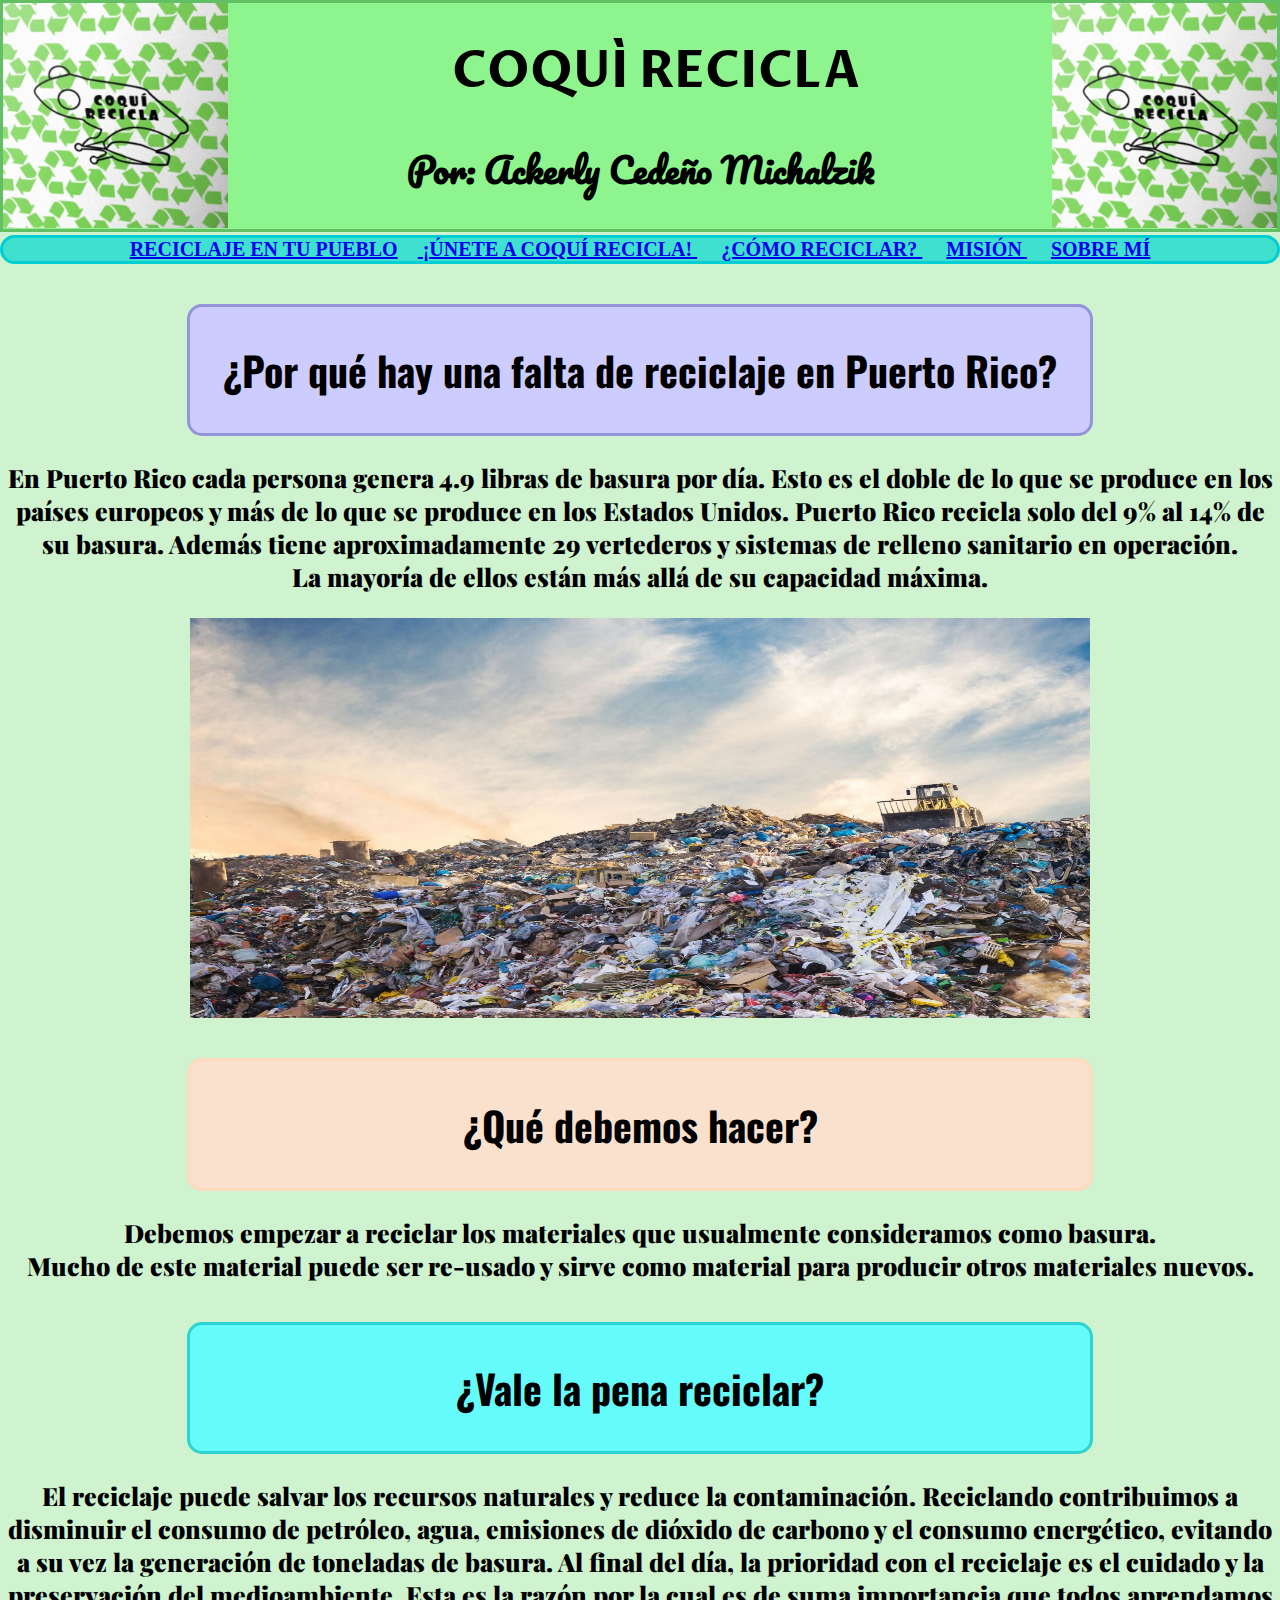
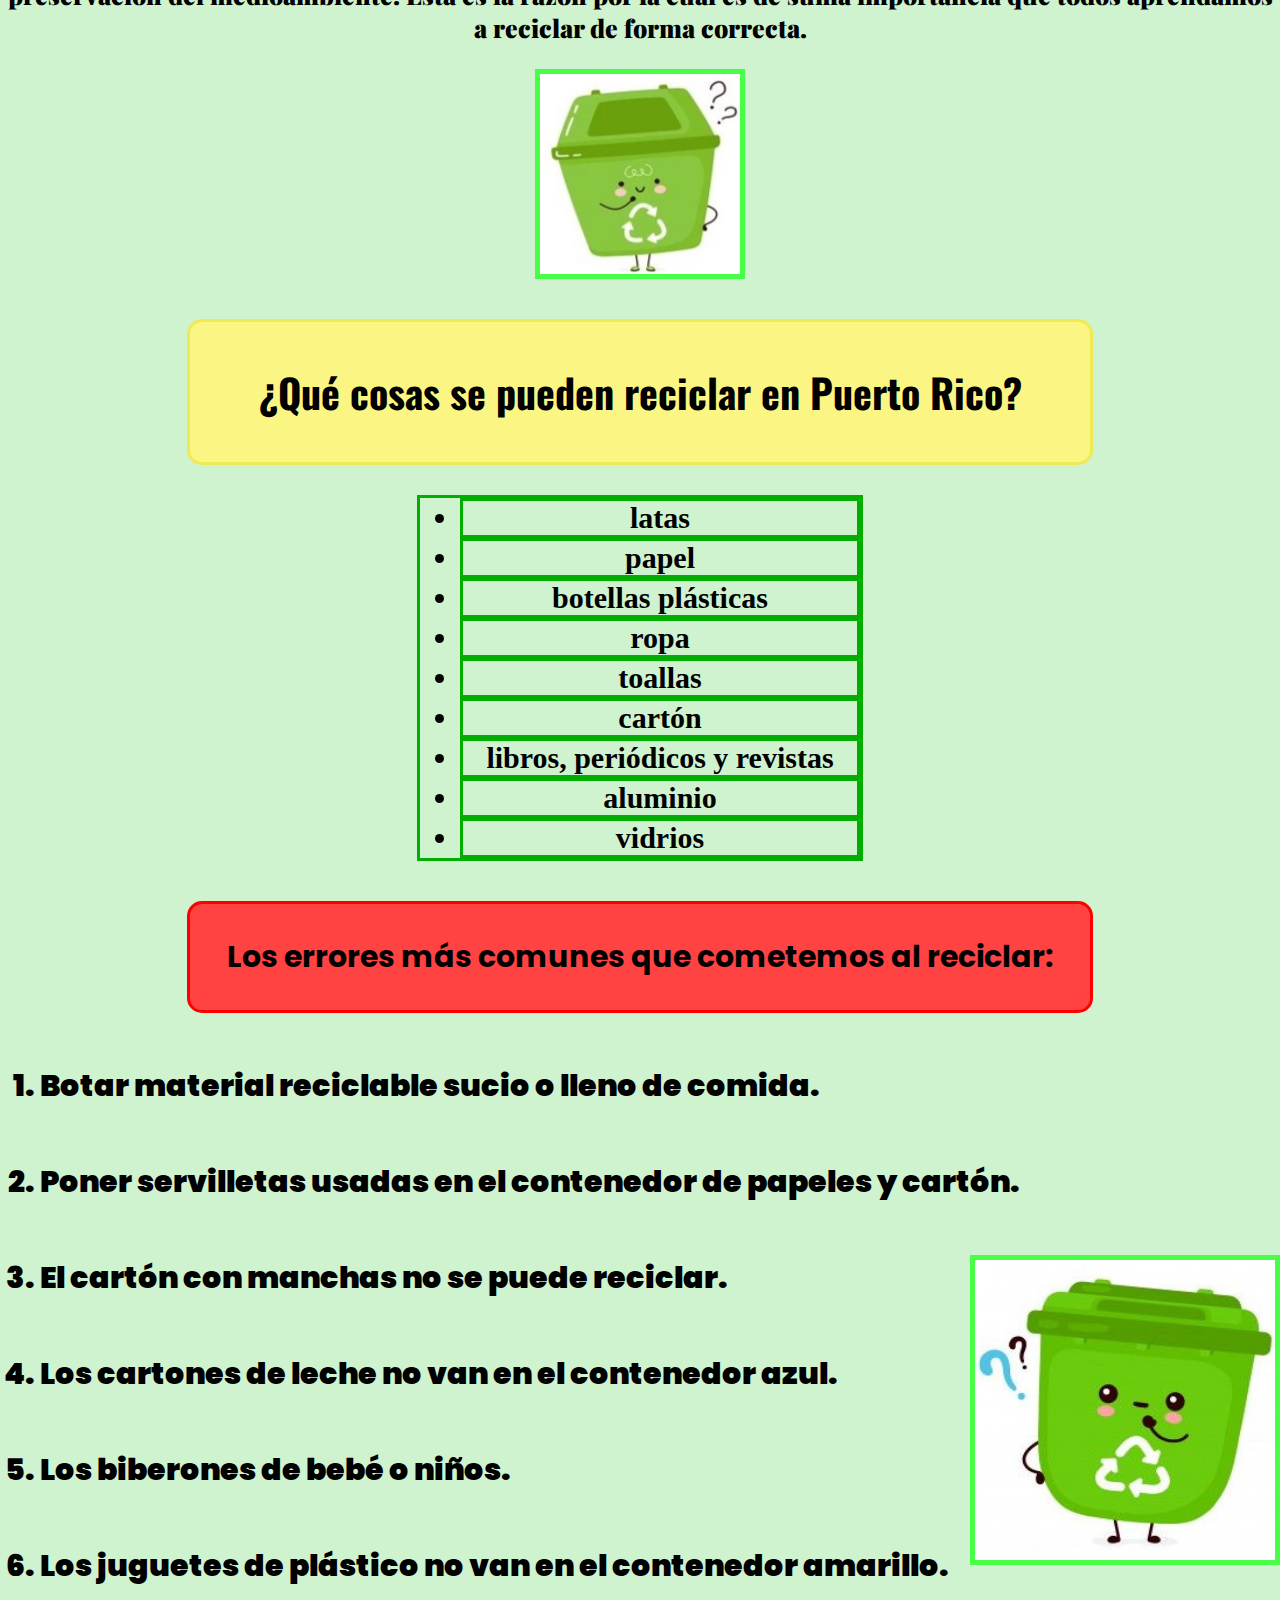
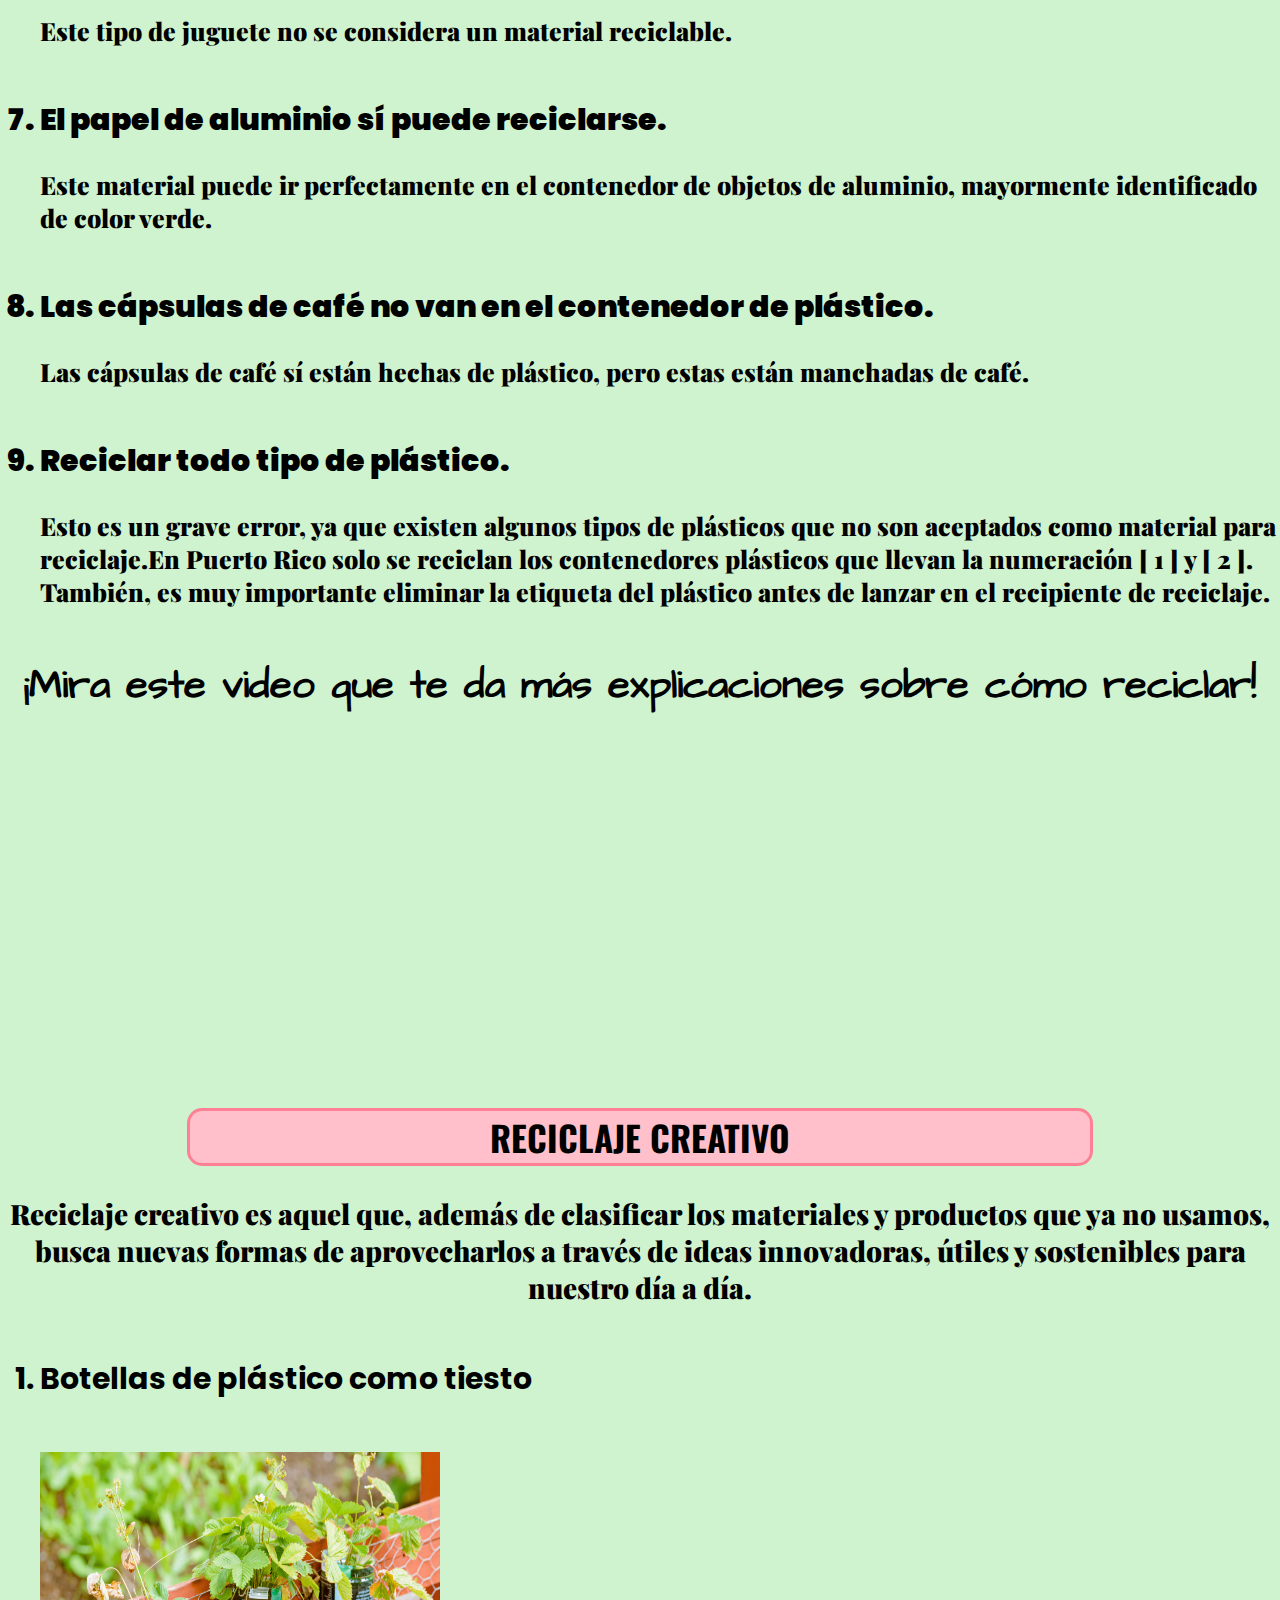
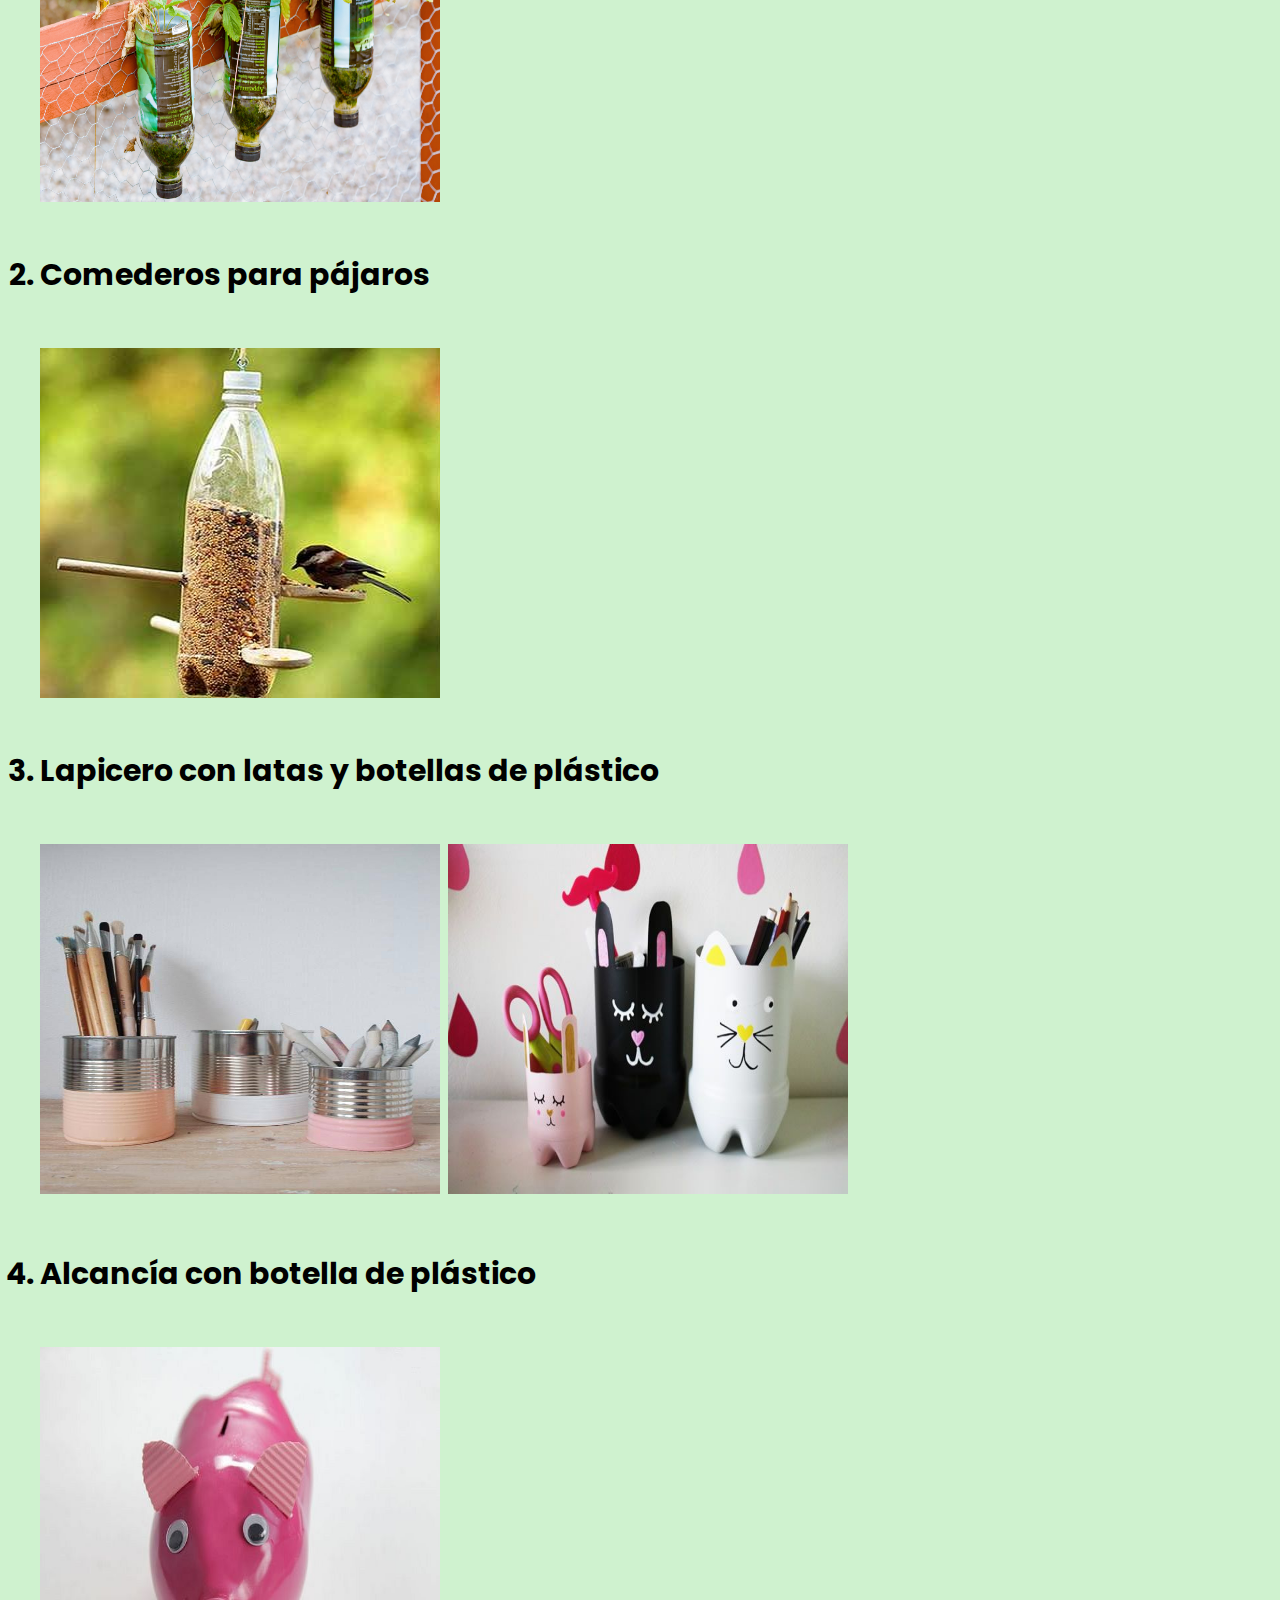
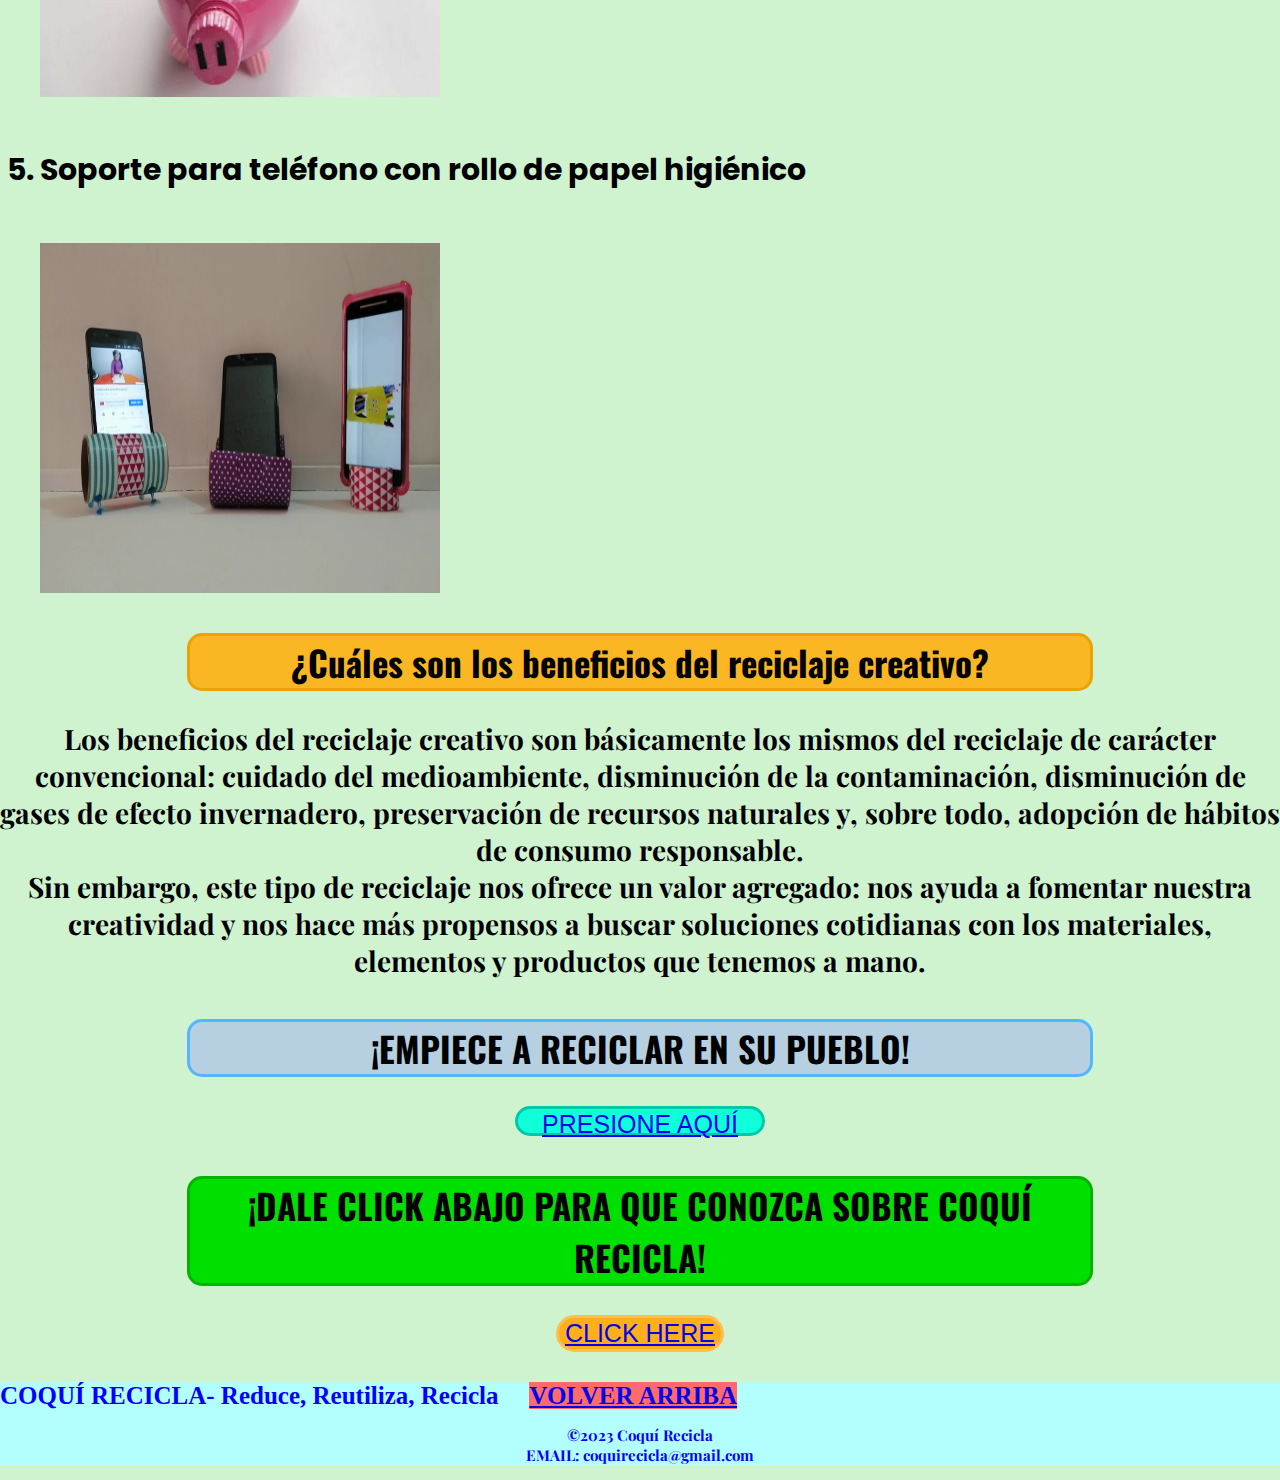
==== commit d194a222: "Update index.html" ====
--- a/index.html
+++ b/index.html
@@ -216,7 +216,8 @@
 
   <footer> COQUÍ RECICLA- Reduce, Reutiliza, Recicla &nbsp;&nbsp;&nbsp; <a id="up" href= "#MAIN"> VOLVER ARRIBA </a>
  <br>
-   <center> <p id=end>  ©2023 Coquí Recicla </p> </center>
+   <center> <p id=end>  ©2023 Coquí Recicla 
+    <br> EMAIL: coquirecicla@gmail.com </p> </center>
  </footer>
 </body>
 
--- a/style.css
+++ b/style.css
@@ -313,4 +313,9 @@
 }
 #up{
   background-color: #ff6b6b;
-}+}
+
+#end{
+  font-size:15px;
+  font-color: black;
+}
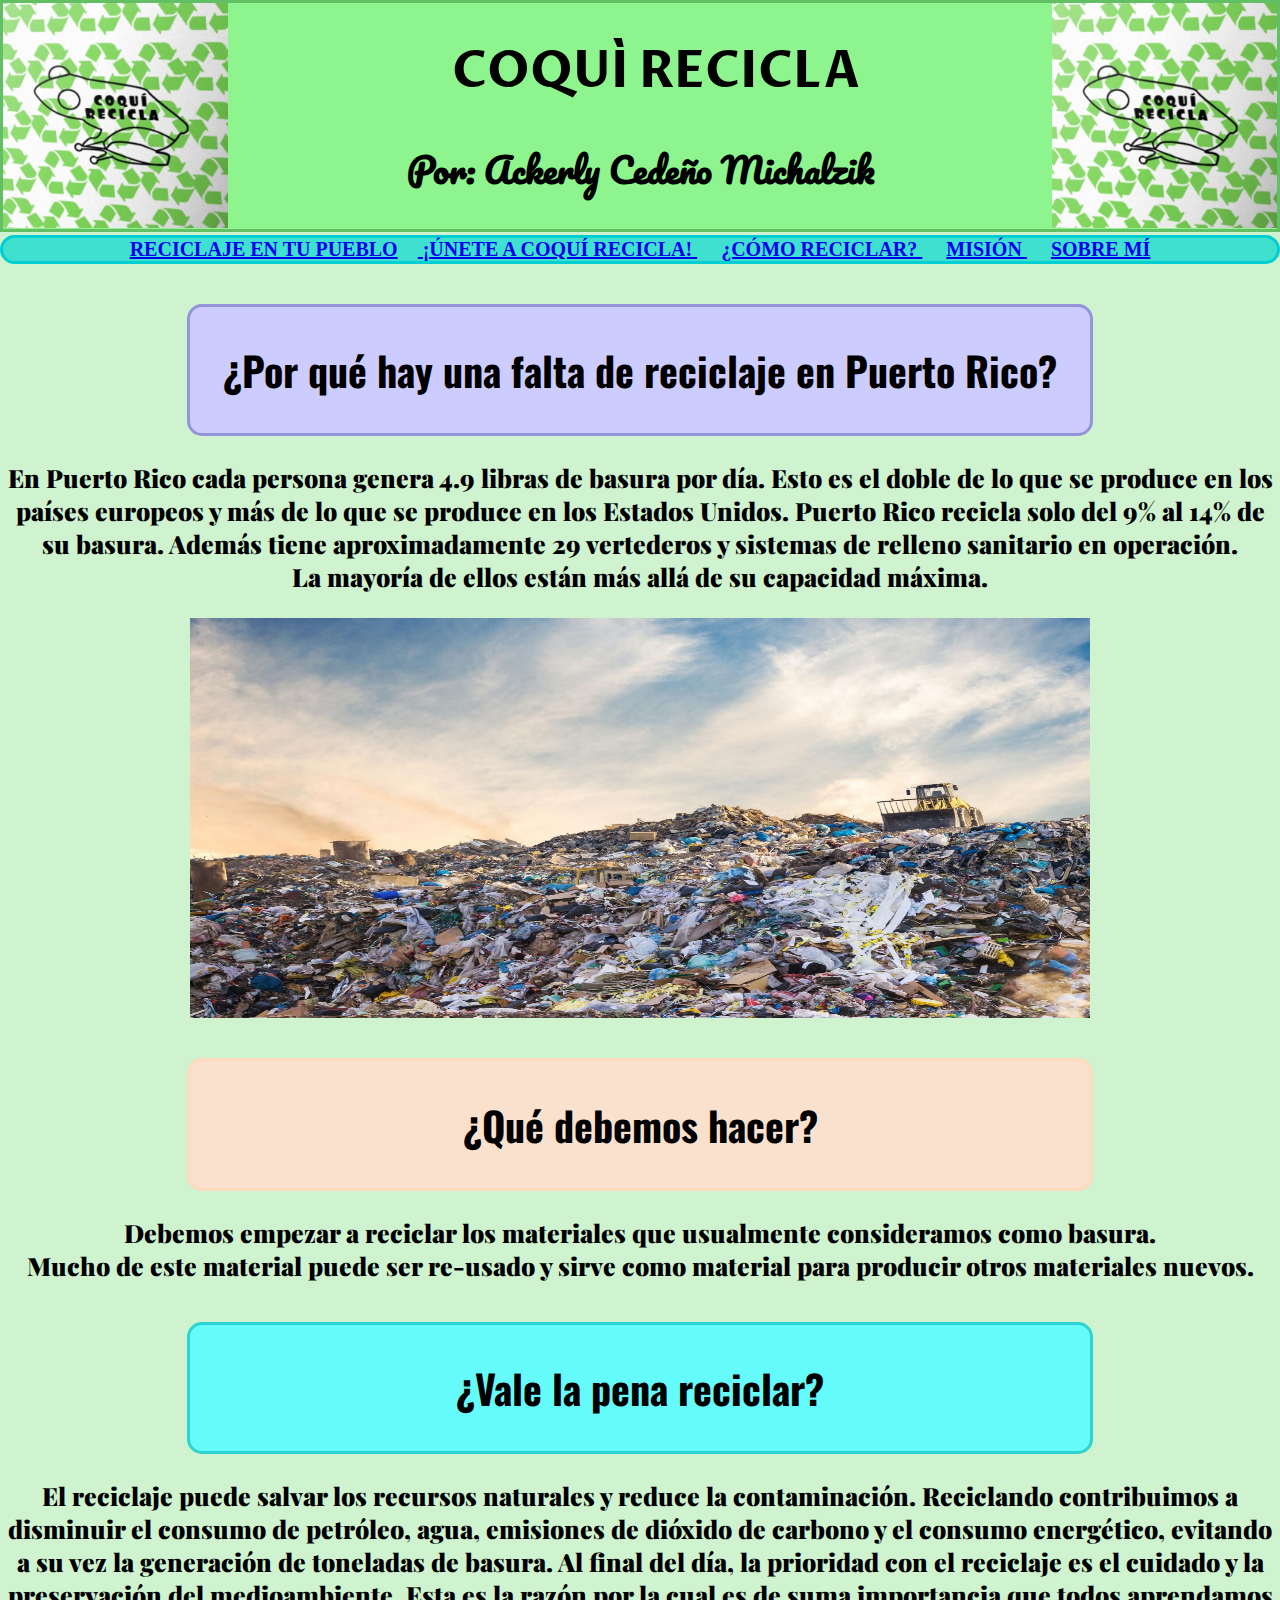
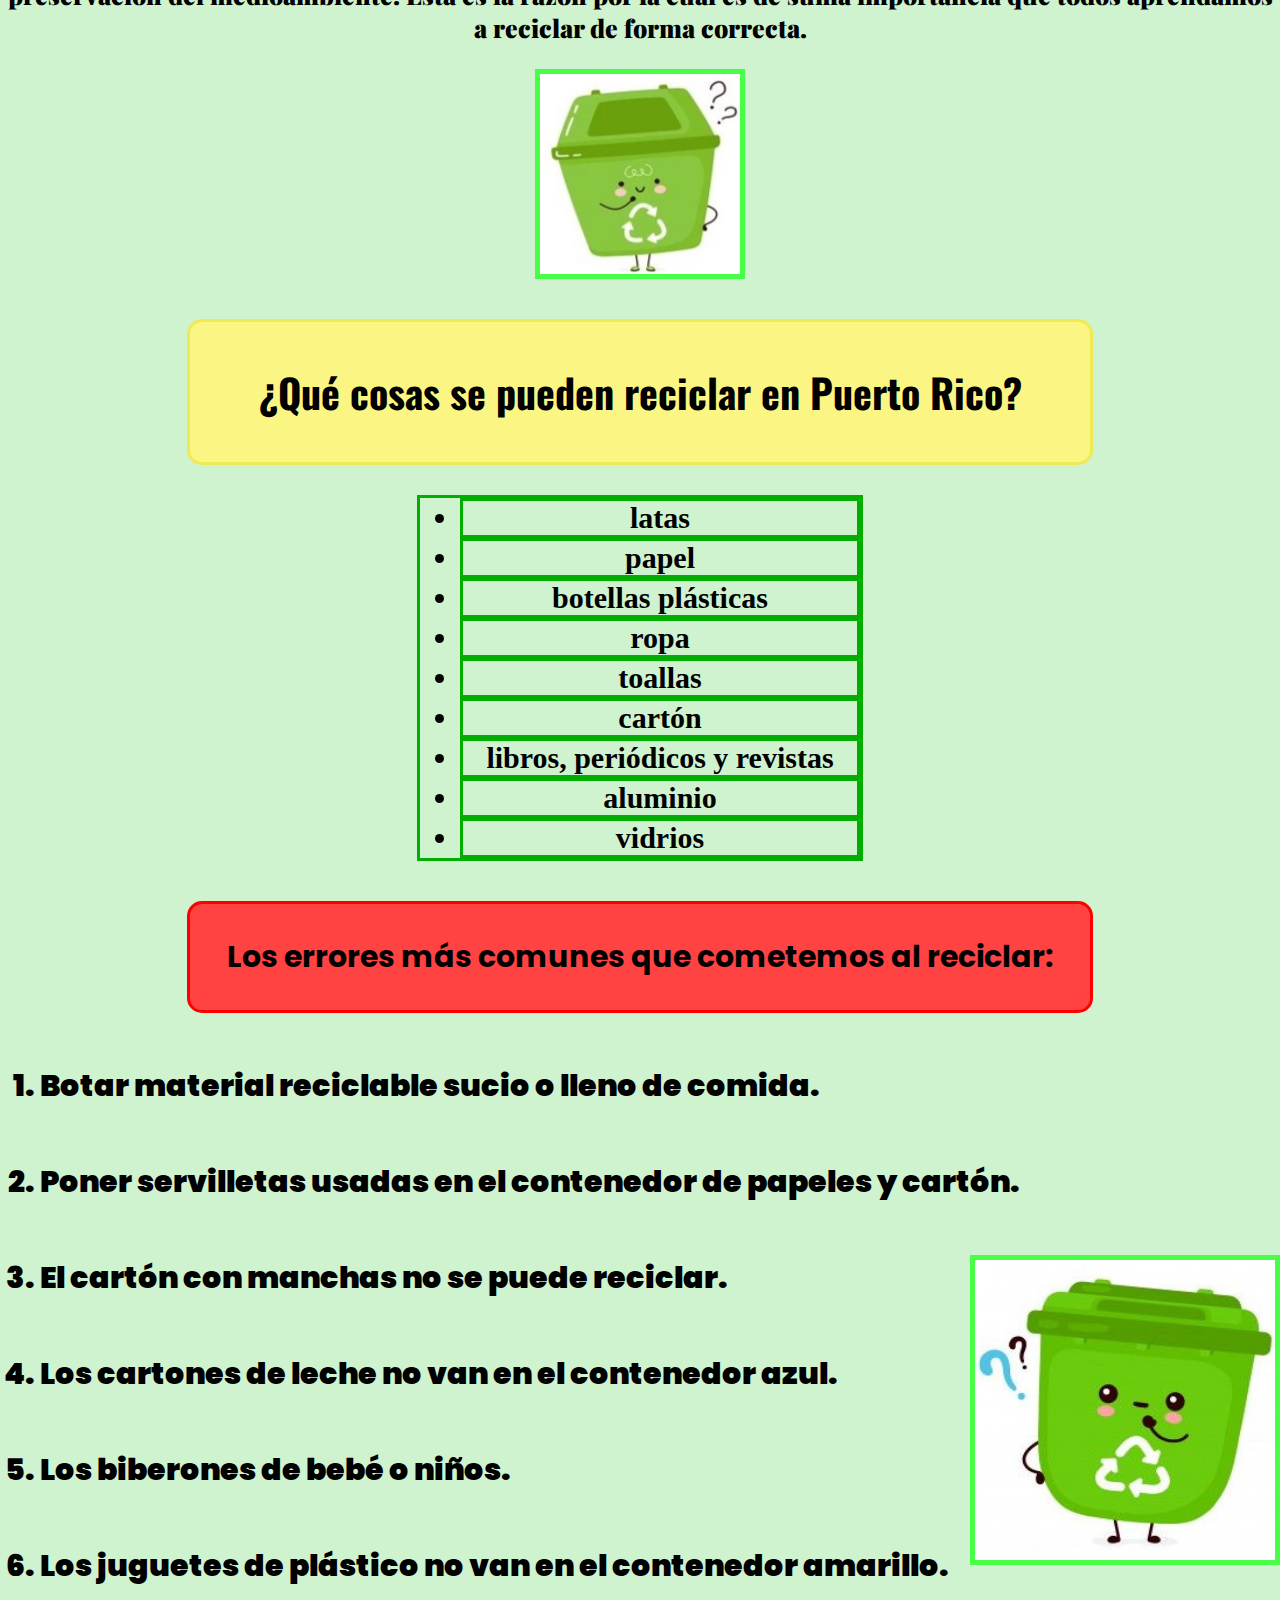
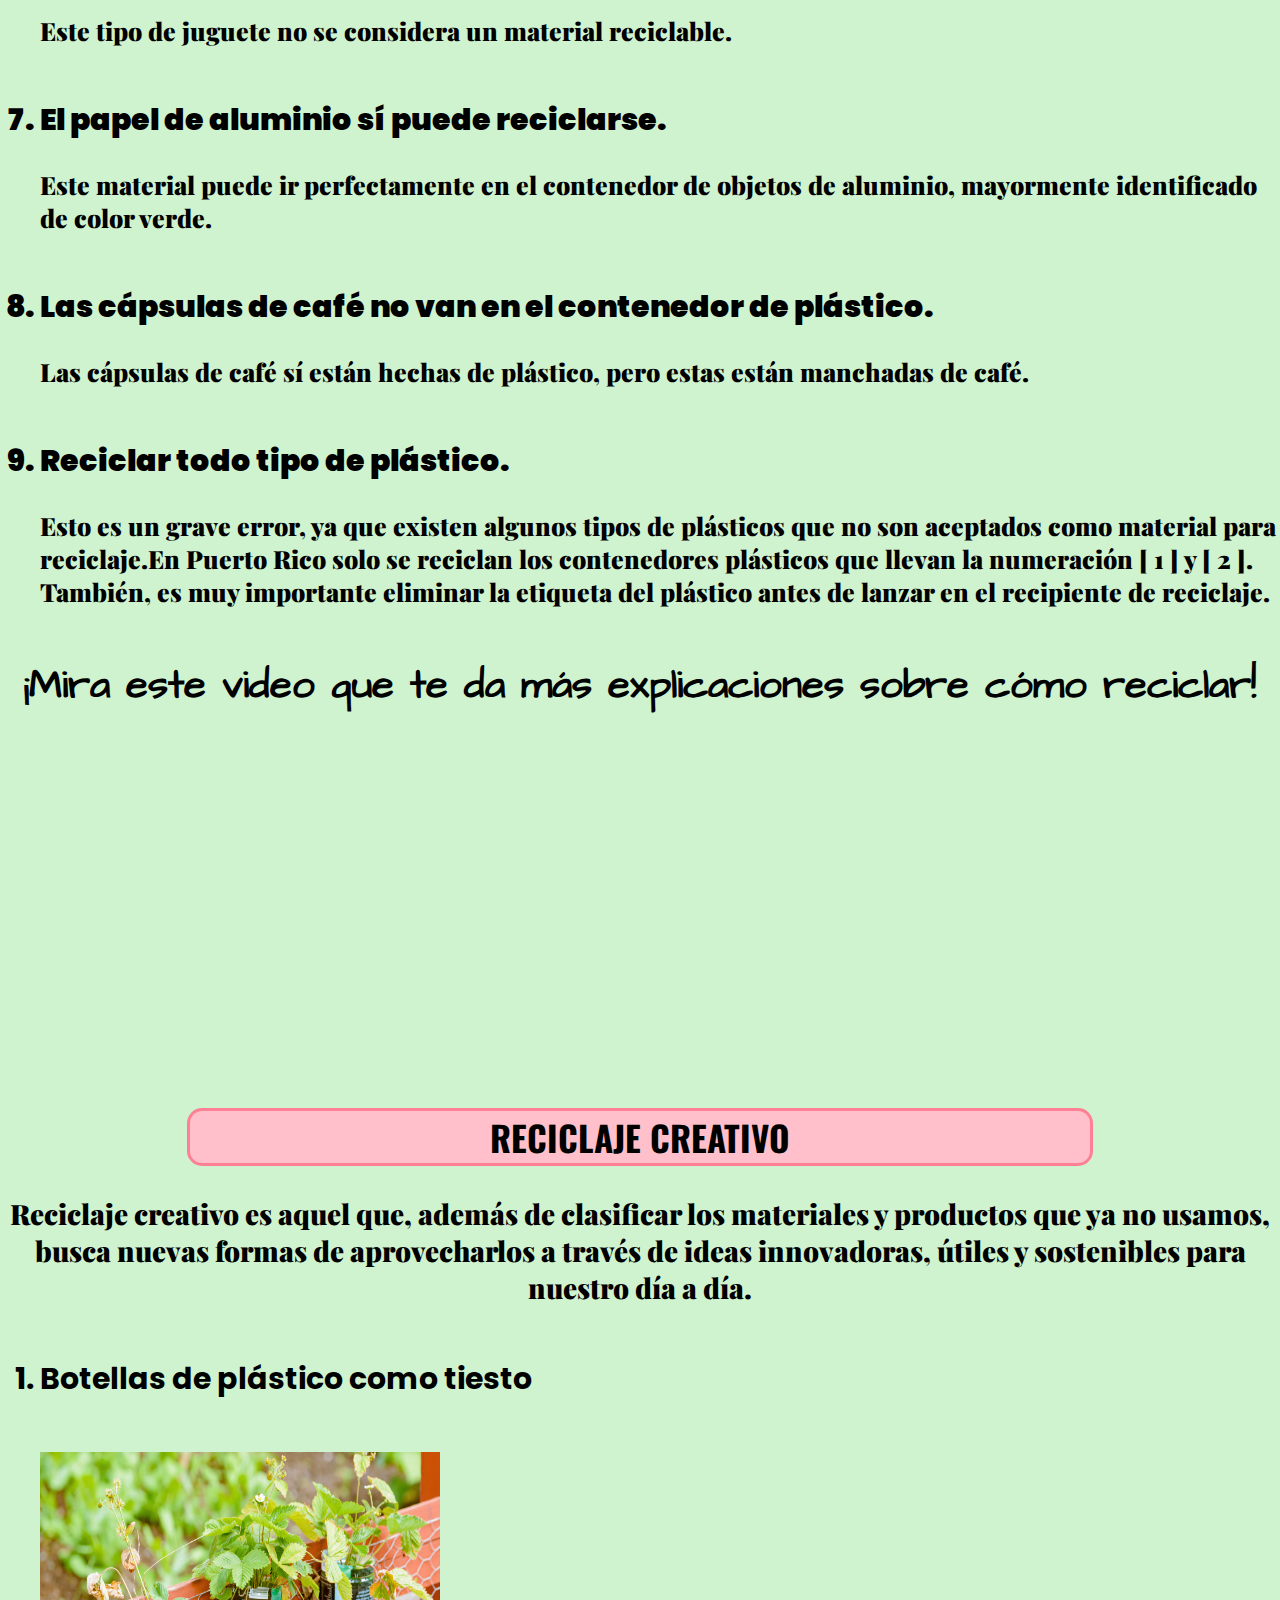
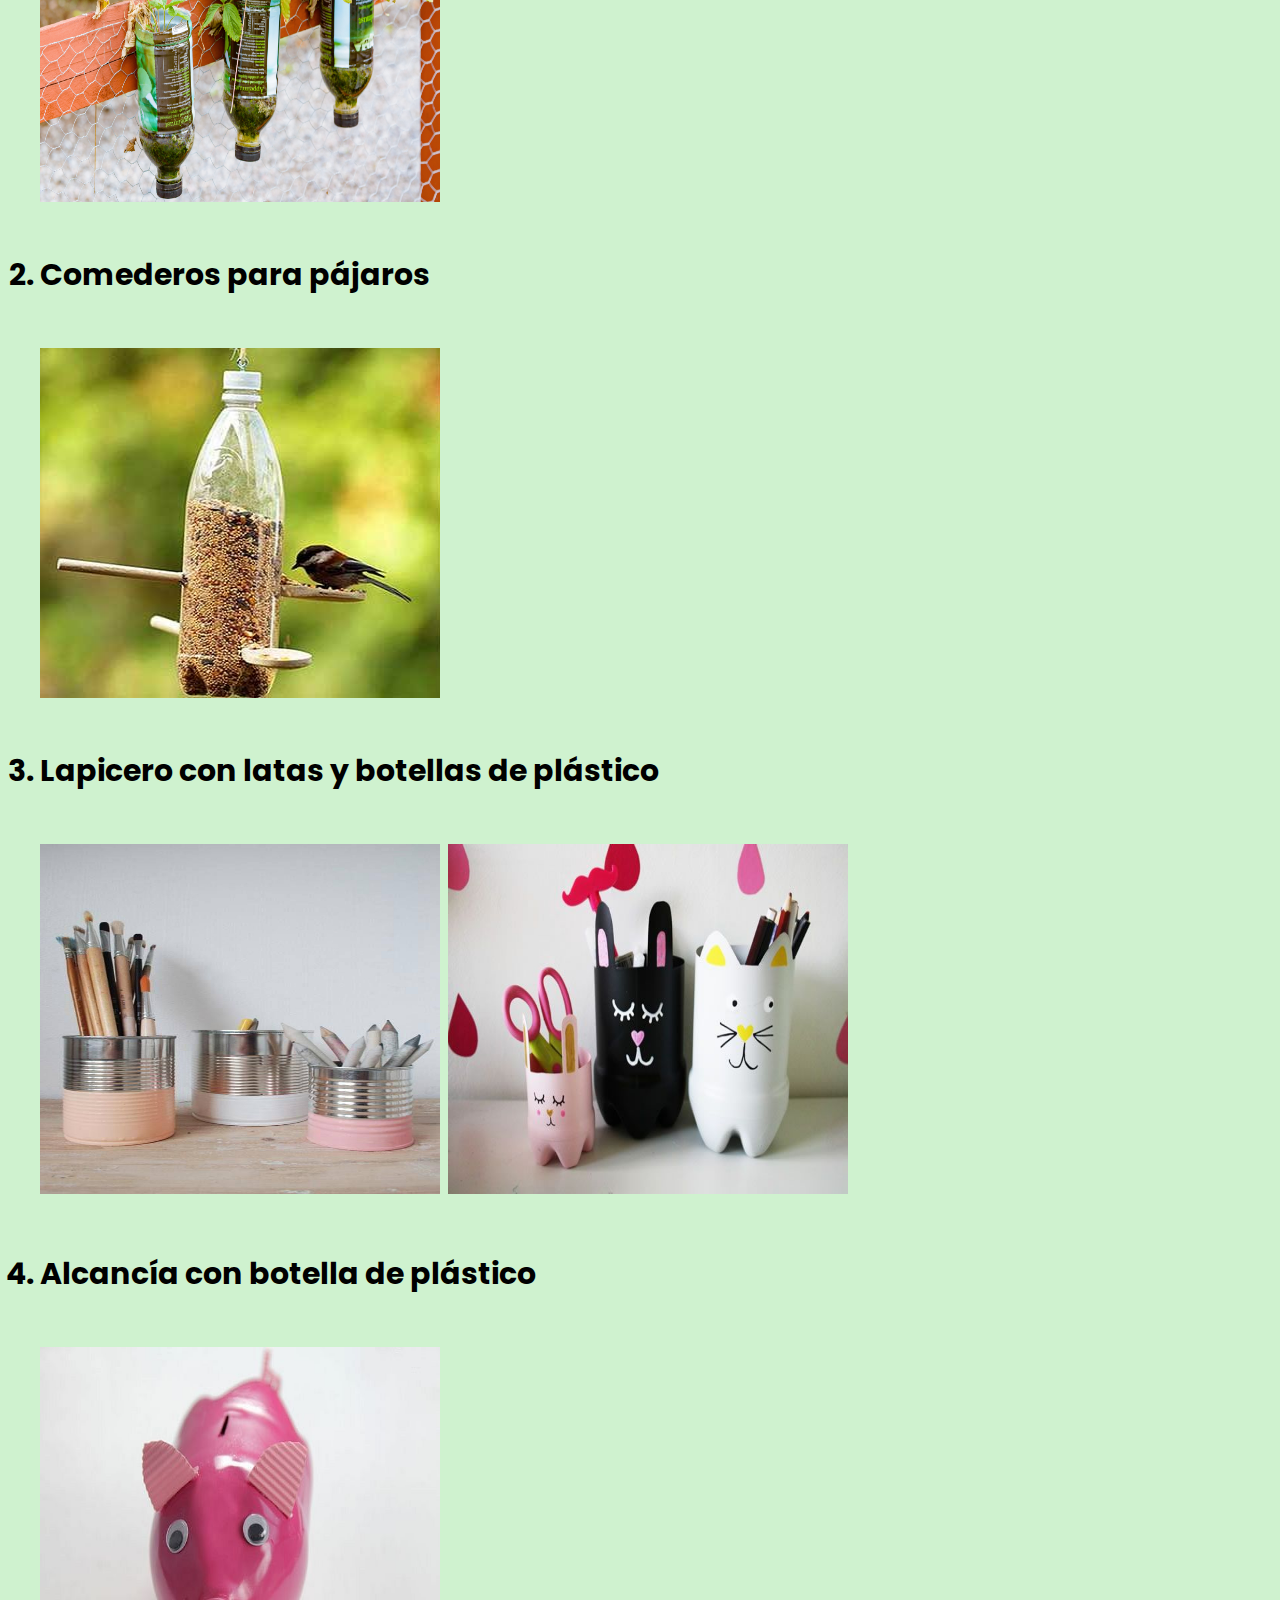
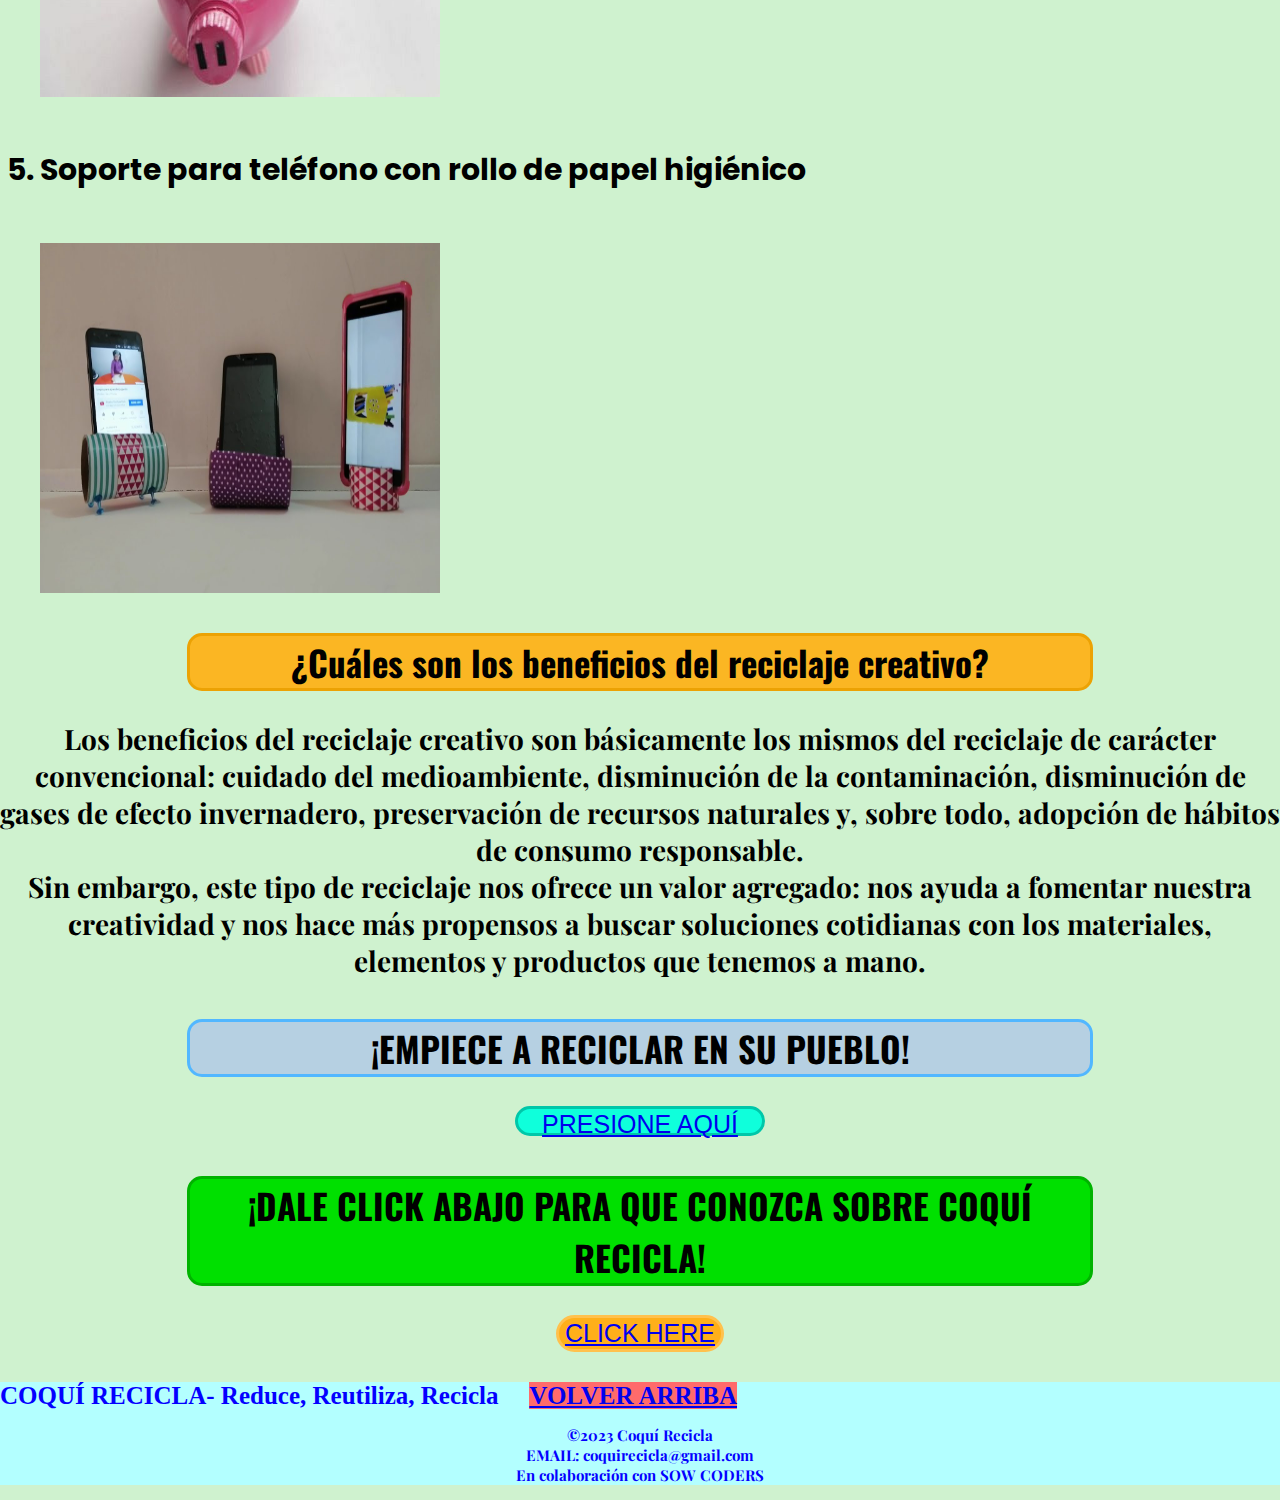
==== commit 6011a24d: "Update index.html" ====
--- a/index.html
+++ b/index.html
@@ -217,7 +217,8 @@
   <footer> COQUÍ RECICLA- Reduce, Reutiliza, Recicla &nbsp;&nbsp;&nbsp; <a id="up" href= "#MAIN"> VOLVER ARRIBA </a>
  <br>
    <center> <p id=end>  ©2023 Coquí Recicla 
-    <br> EMAIL: coquirecicla@gmail.com </p> </center>
+    <br> EMAIL: coquirecicla@gmail.com
+    <br> En colaboración con SOW CODERS </p> </center>
  </footer>
 </body>
 
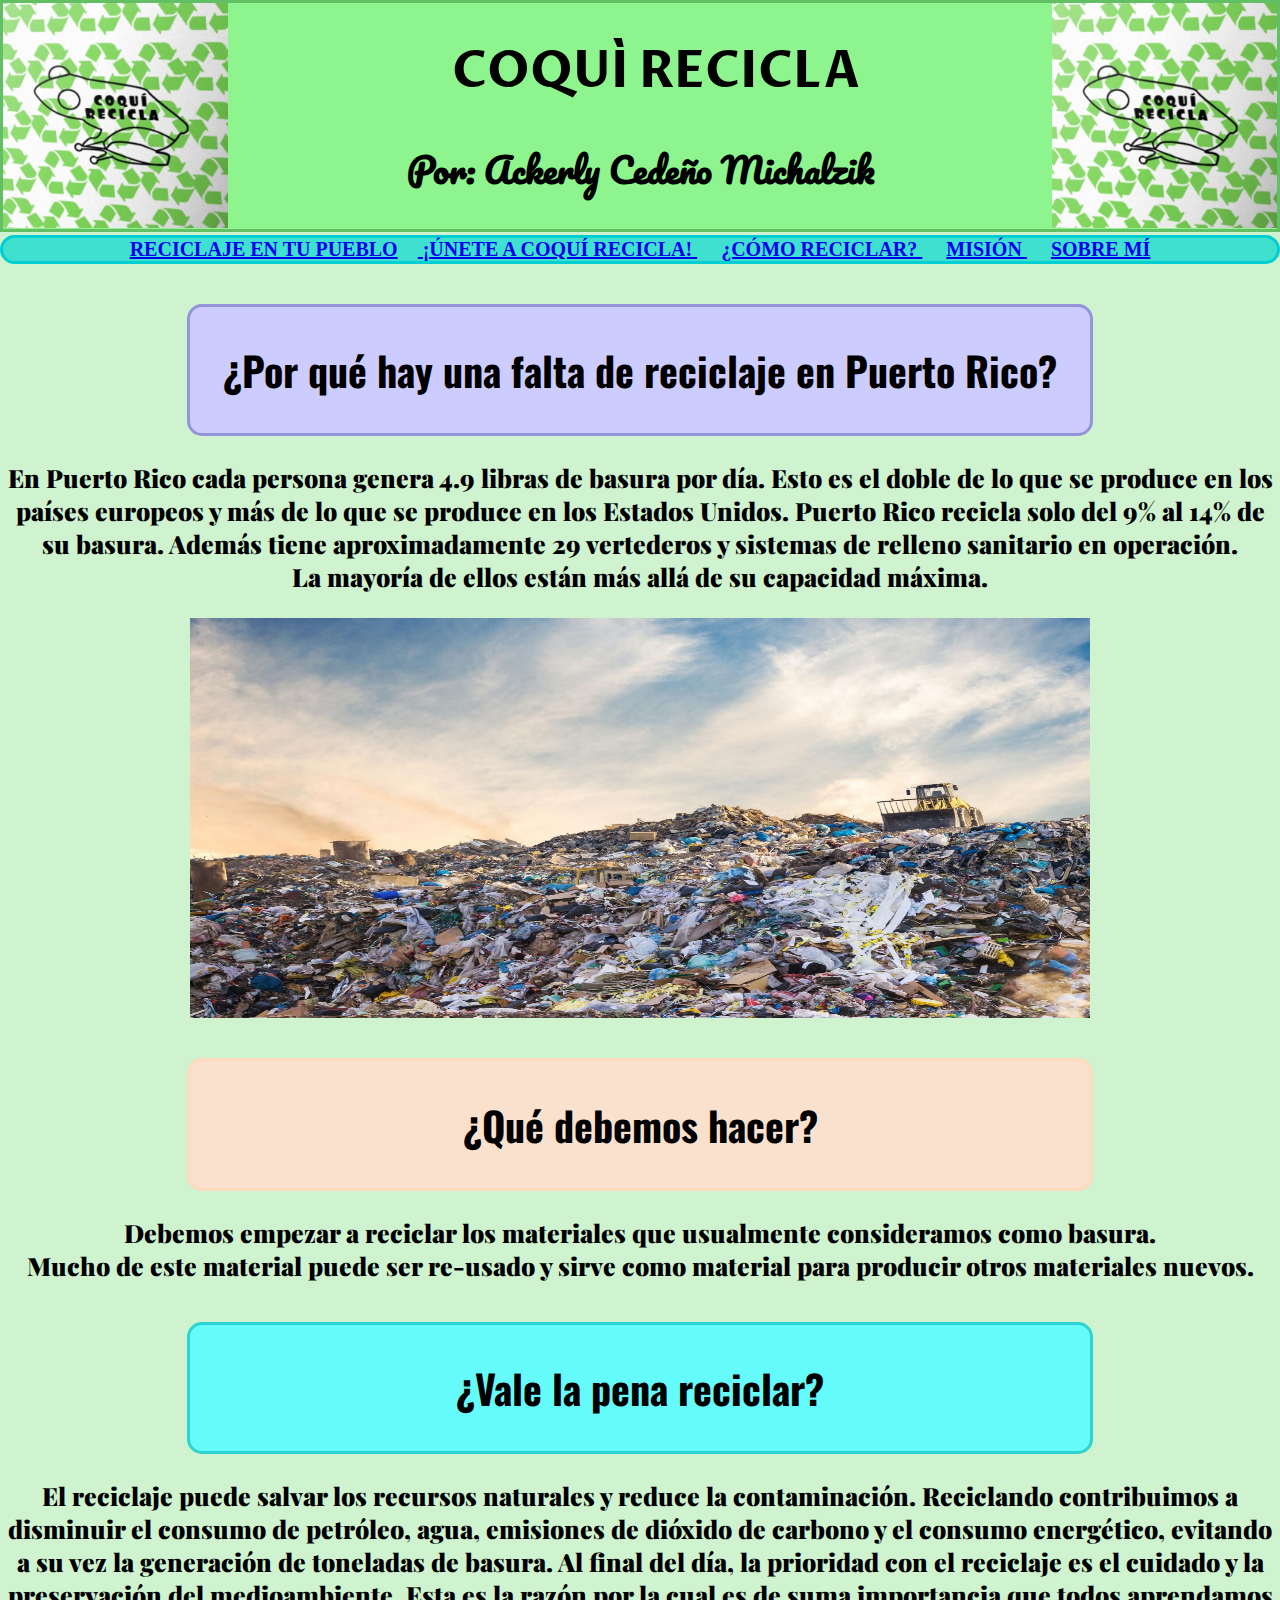
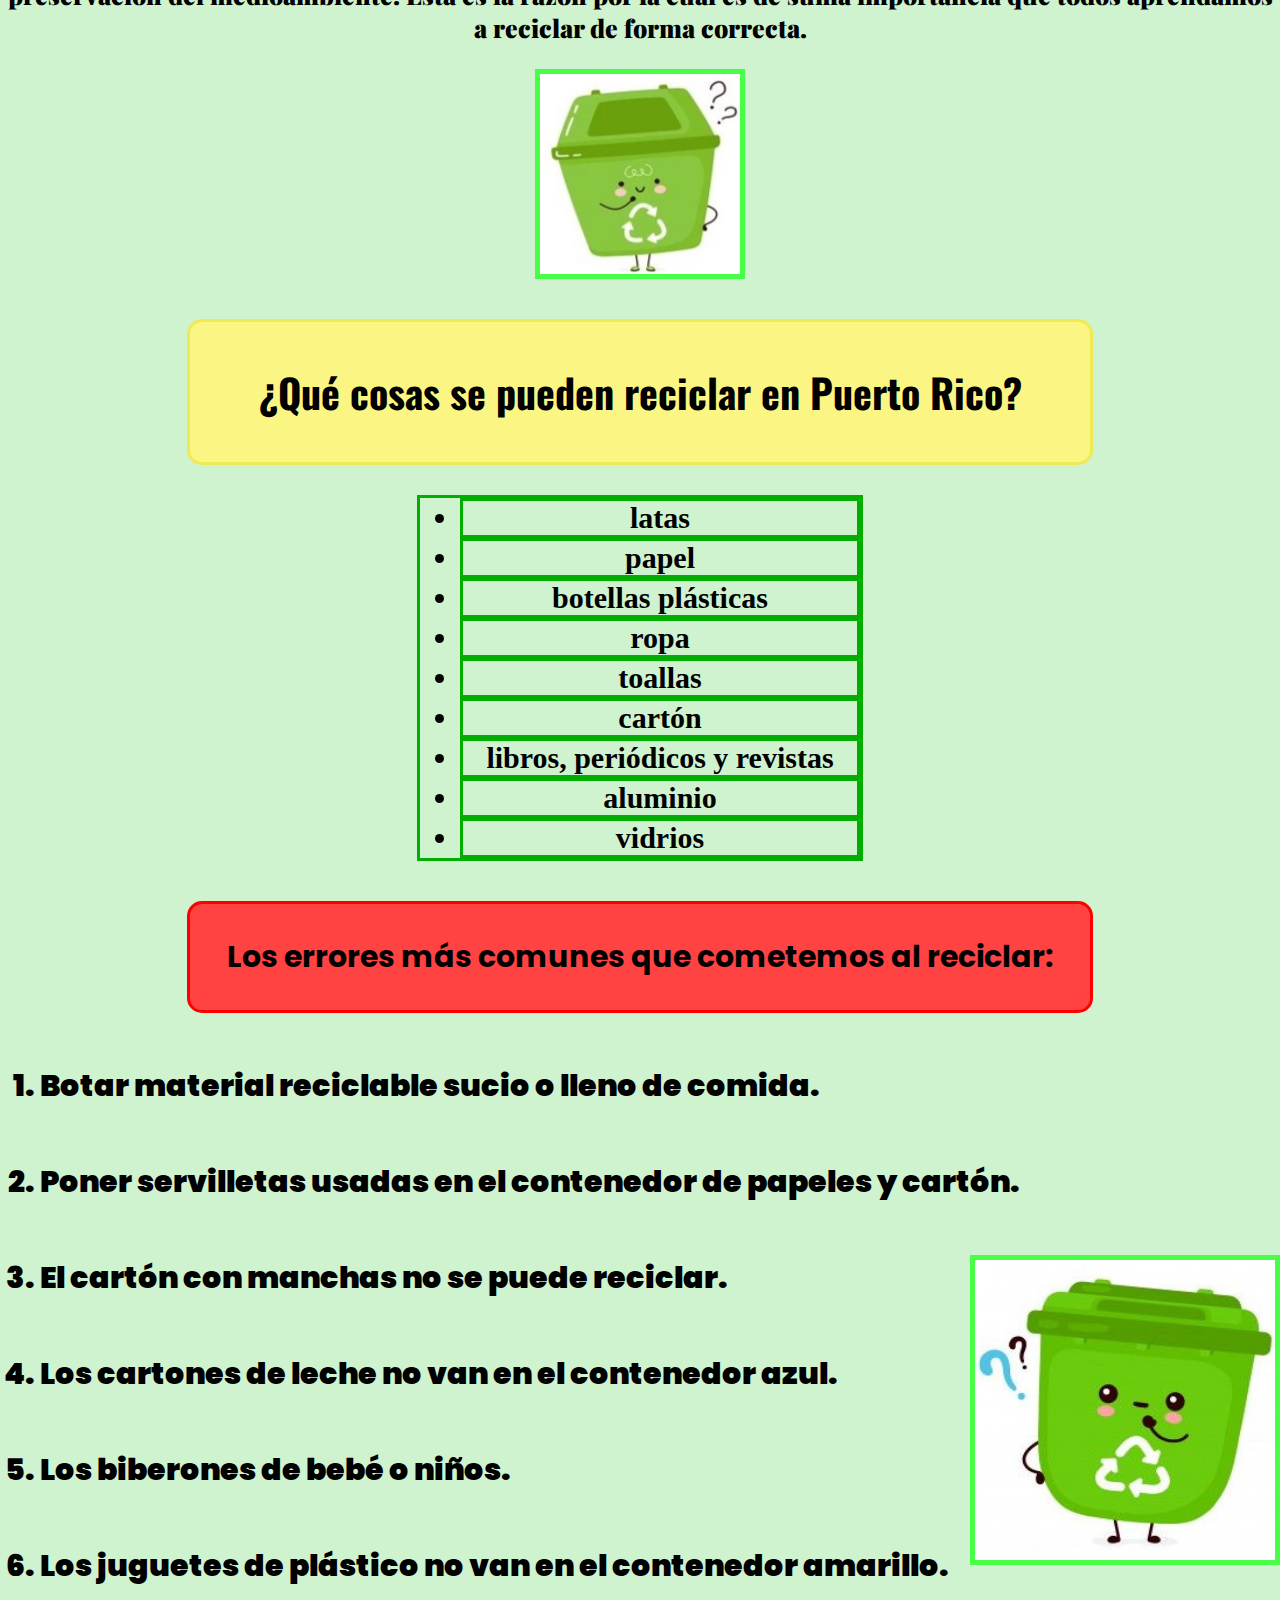
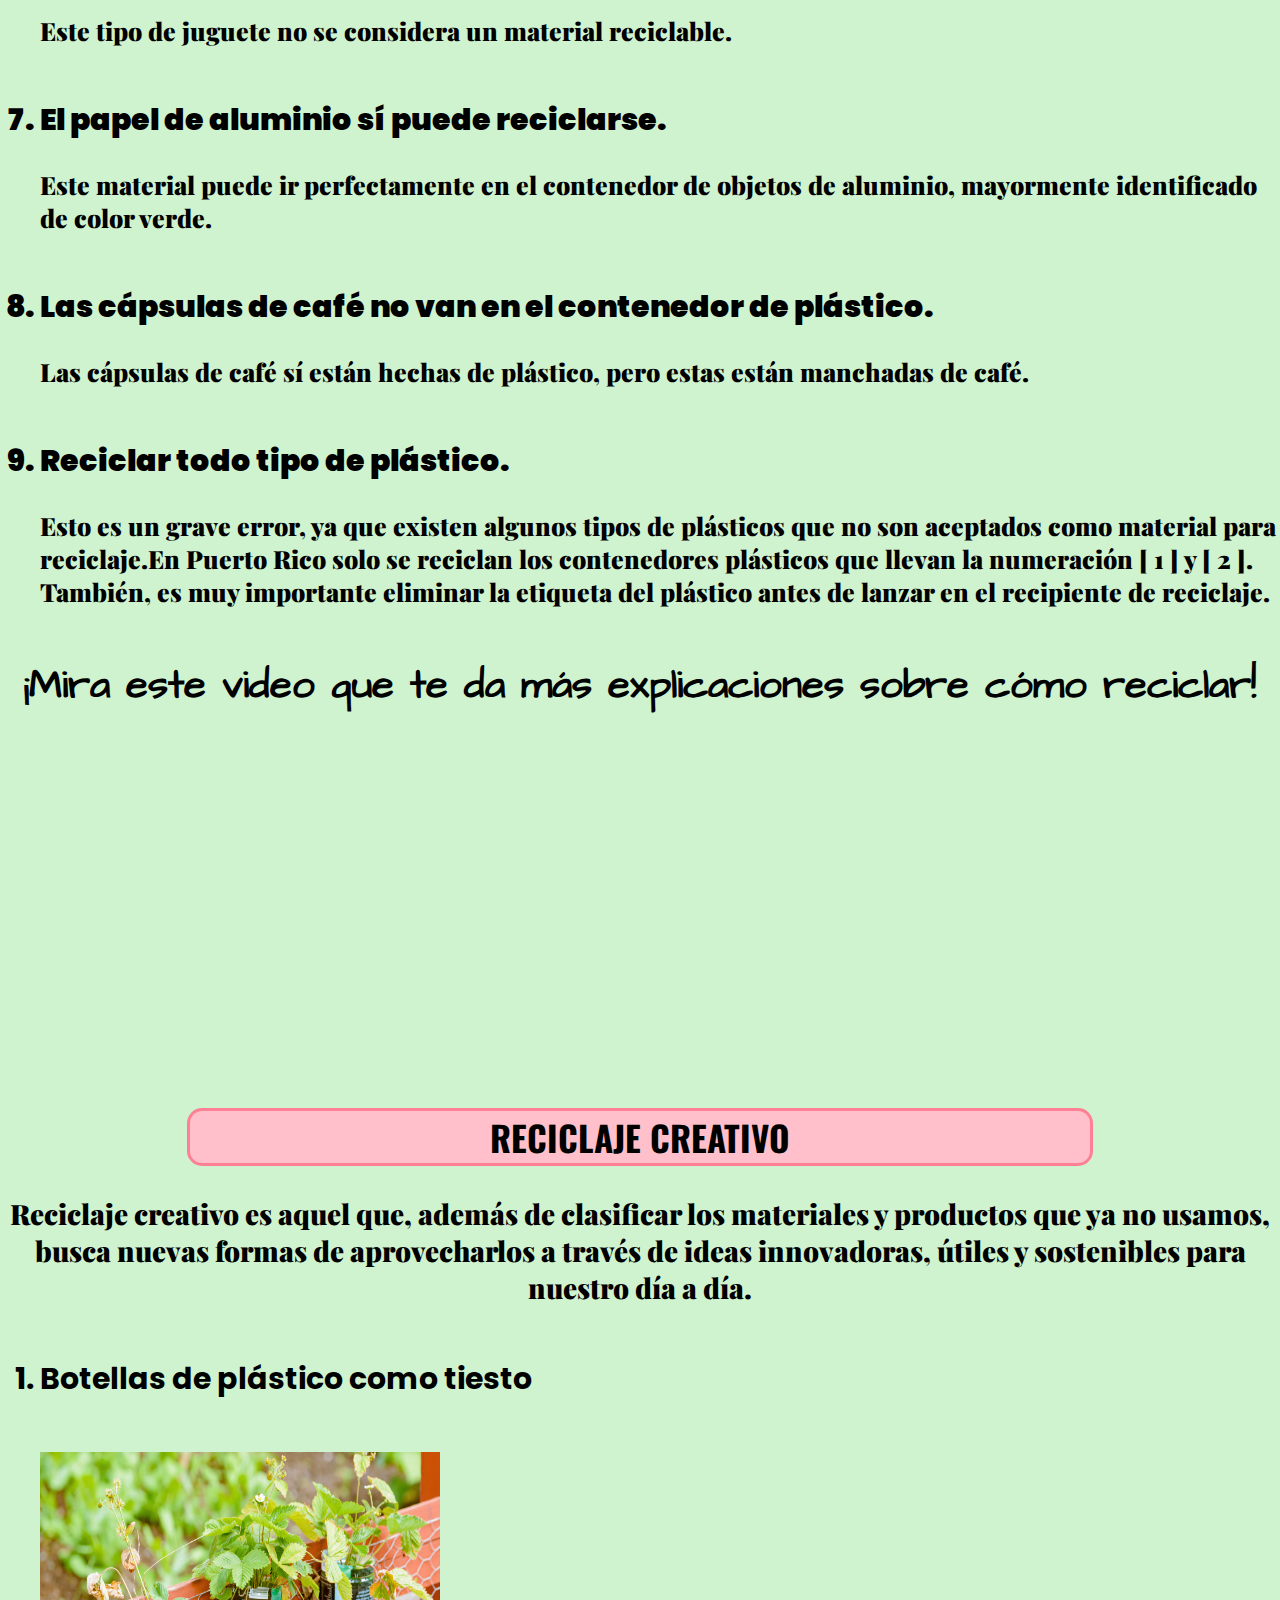
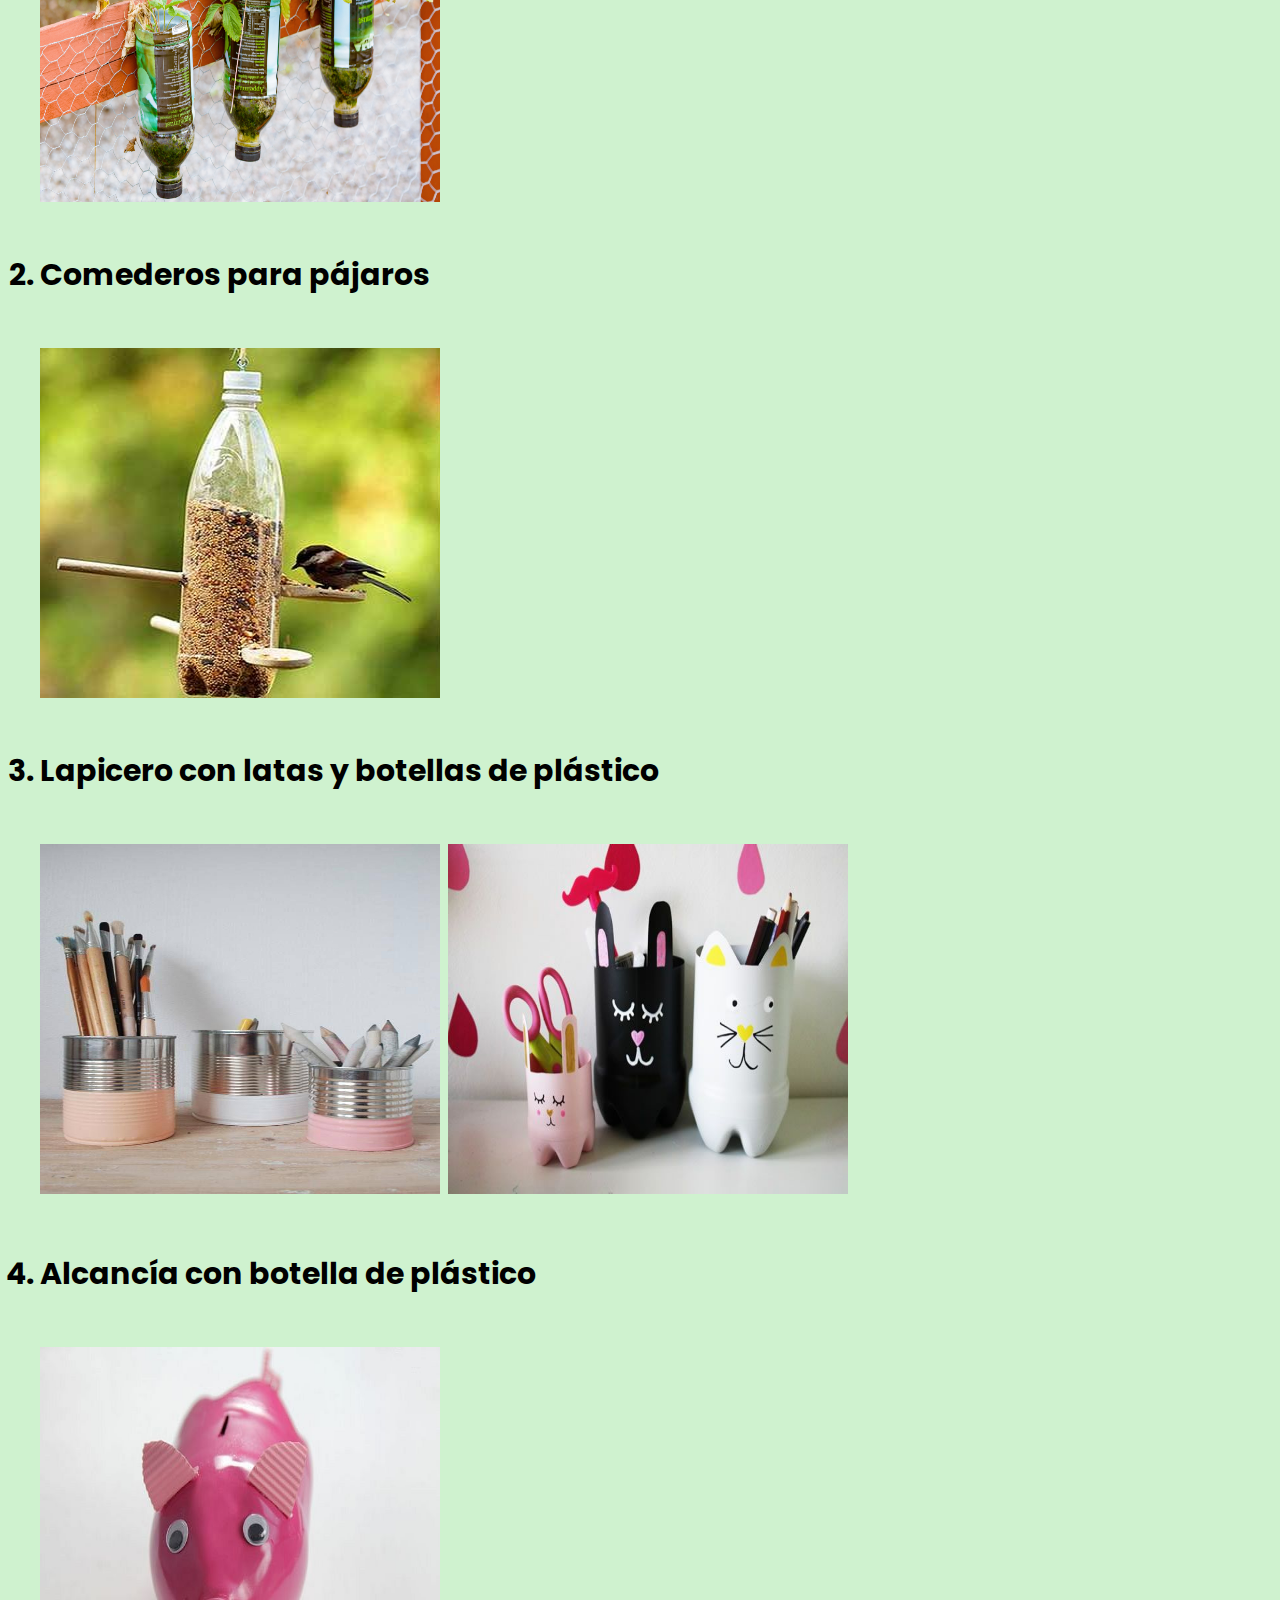
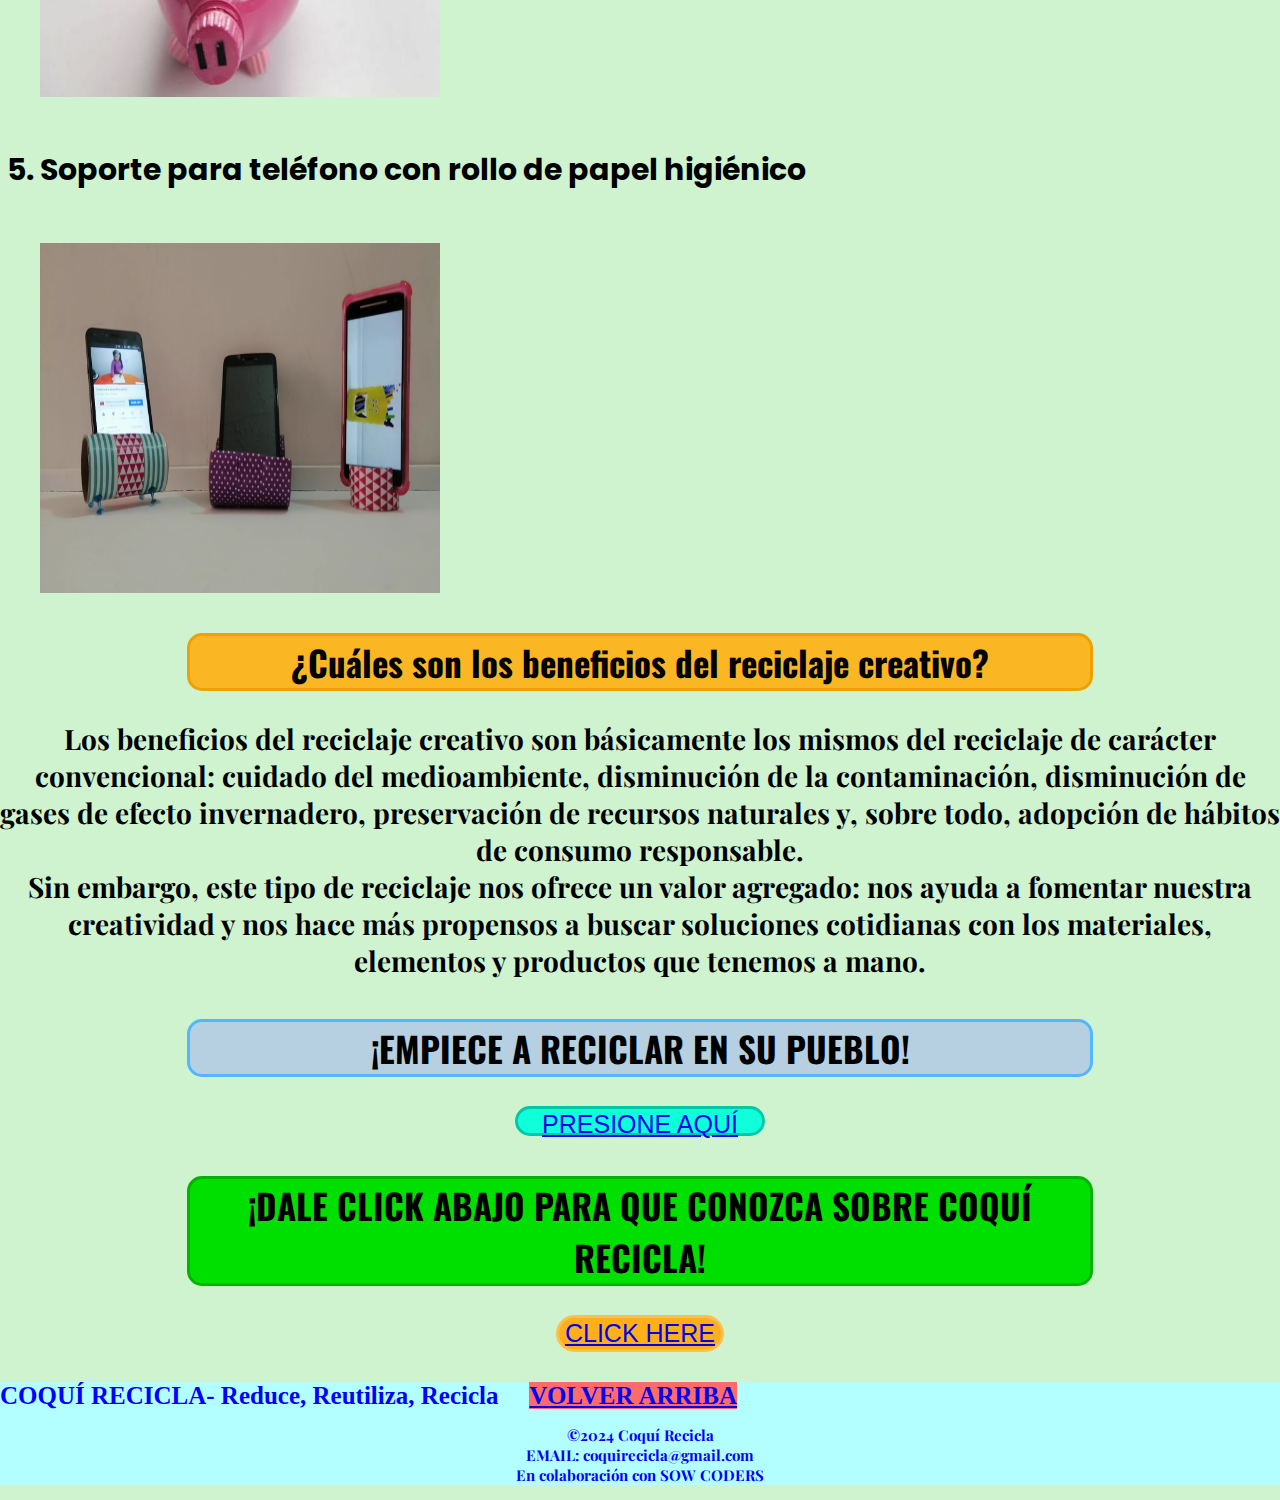
==== commit c67e8062: "Update index.html" ====
--- a/index.html
+++ b/index.html
@@ -1,6 +1,7 @@
 <html>
 <head>
 <title> COQUÍ RECICLA  </title>
+ <meta name="google-site-verification" content="l5G8LWWS58r9L7Rv4iLQQgHNYHF1M57hamJlrVK2rvw" />
  <link rel="stylesheet" type="text/css" href="style.css">
 <!--- LINKS FOR FONTS --->
   <link rel="preconnect" href="https://fonts.googleapis.com">
@@ -216,7 +217,7 @@
 
   <footer> COQUÍ RECICLA- Reduce, Reutiliza, Recicla &nbsp;&nbsp;&nbsp; <a id="up" href= "#MAIN"> VOLVER ARRIBA </a>
  <br>
-   <center> <p id=end>  ©2023 Coquí Recicla 
+   <center> <p id=end>  ©2024 Coquí Recicla 
     <br> EMAIL: coquirecicla@gmail.com
     <br> En colaboración con SOW CODERS </p> </center>
  </footer>
